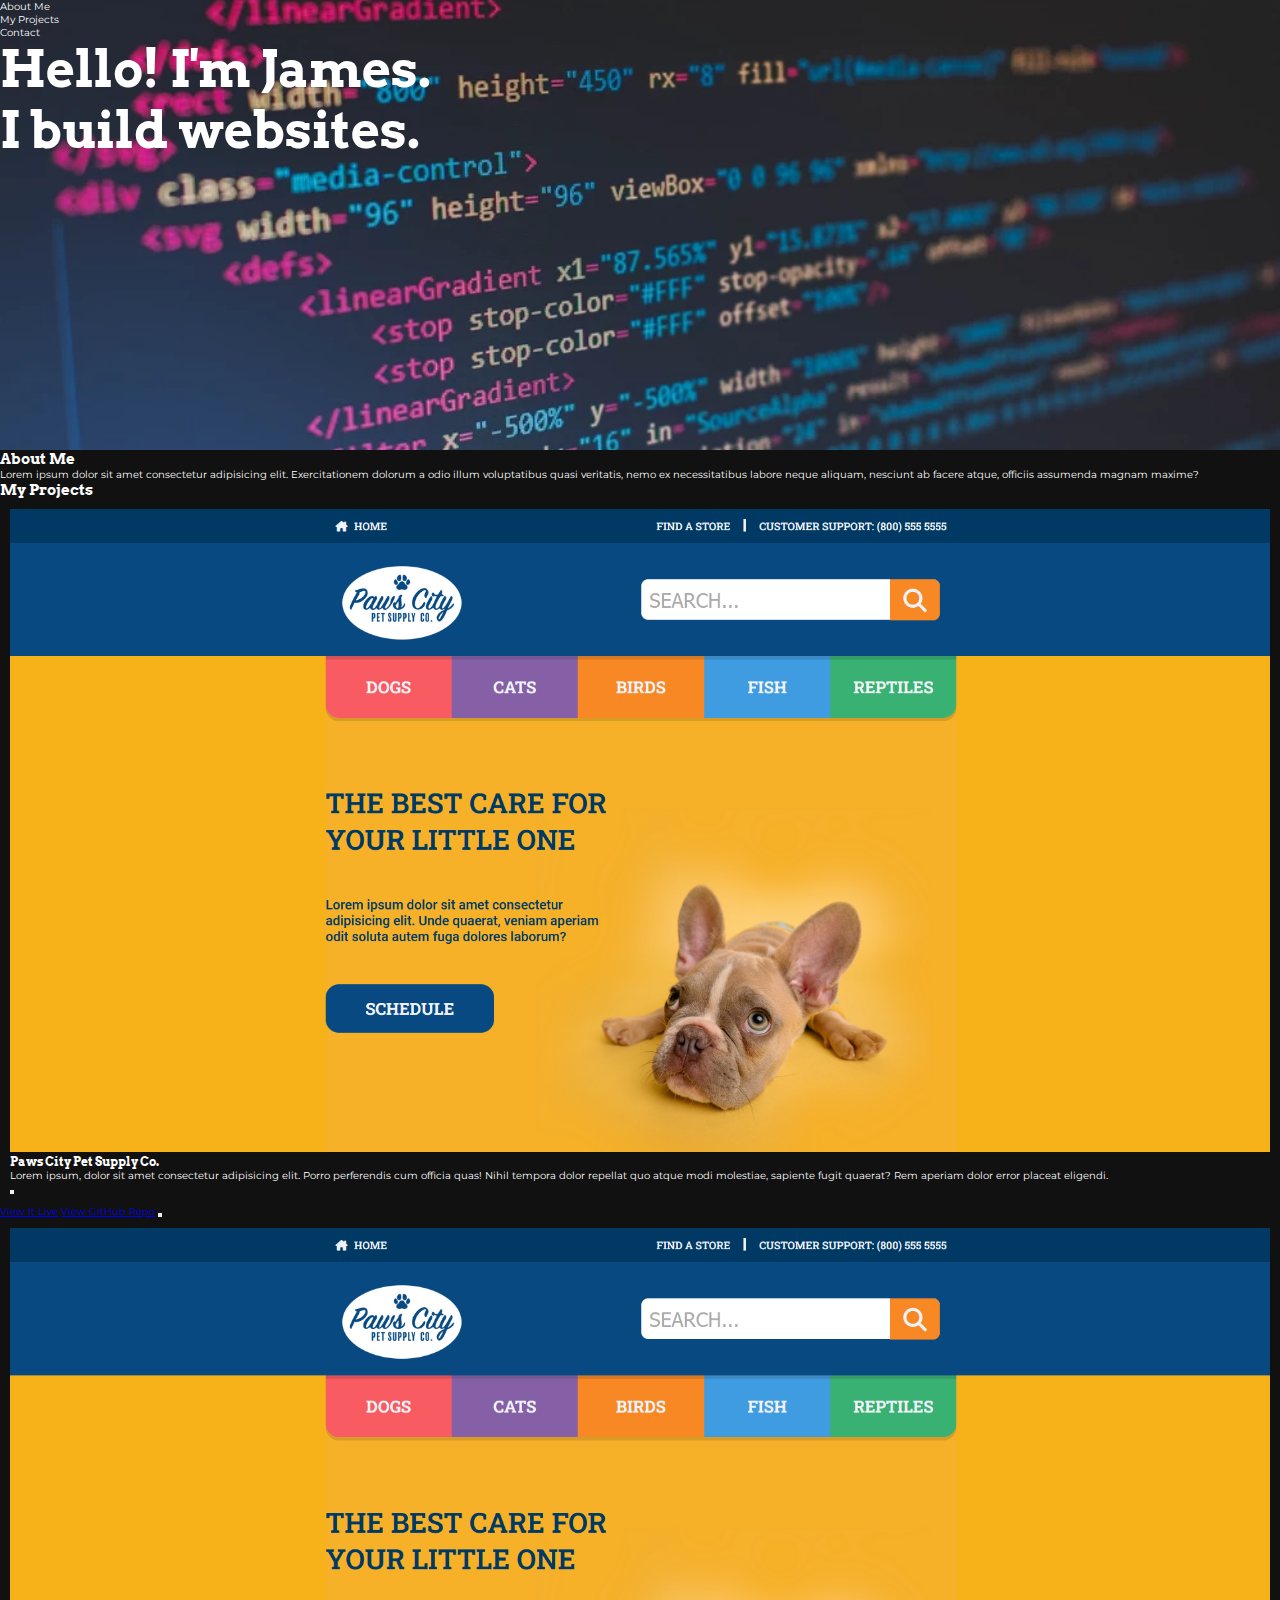
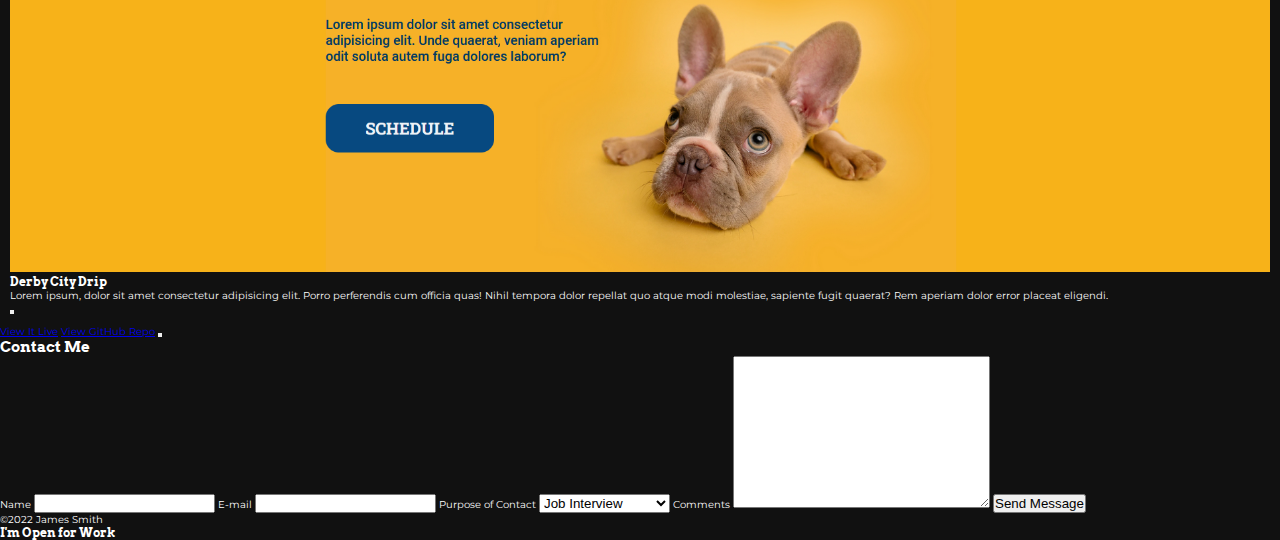
==== index.html @ 6e50c103 "Complete initial markup" ====
<!DOCTYPE html>
<html lang="en">
  <head>
    <meta charset="UTF-8" />
    <meta http-equiv="X-UA-Compatible" content="IE=edge" />
    <meta name="viewport" content="width=device-width, initial-scale=1.0" />

    <link rel="stylesheet" href="css/main.css" />
    <link
      rel="stylesheet"
      href="https://cdnjs.cloudflare.com/ajax/libs/font-awesome/6.2.0/css/all.min.css"
      integrity="sha512-xh6O/CkQoPOWDdYTDqeRdPCVd1SpvCA9XXcUnZS2FmJNp1coAFzvtCN9BmamE+4aHK8yyUHUSCcJHgXloTyT2A=="
      crossorigin="anonymous"
      referrerpolicy="no-referrer"
    />
    <link rel="preconnect" href="https://fonts.googleapis.com" />
    <link rel="preconnect" href="https://fonts.gstatic.com" crossorigin />
    <link
      href="https://fonts.googleapis.com/css2?family=Arvo:wght@400;700&family=Montserrat:ital,wght@0,100;0,400;0,600;0,900;1,400&display=swap"
      rel="stylesheet"
    />

    <title>Portfolio | Dev by James</title>
  </head>
  <body>
    <header class="hero">
      <div class="content">
        <nav class="main-nav">
          <ul>
            <li>About Me</li>
            <li>My Projects</li>
            <li>Contact</li>
          </ul>
        </nav>
        <h1>
          Hello! I'm <span class="colored-text">James</span>.<br />
          I build <span class="colored-text">websites</span>.
        </h1>
      </div>
    </header>
    <section class="about-me">
      <div class="content">
        <h2>About Me</h2>
        <p>
          Lorem ipsum dolor sit amet consectetur adipisicing elit.
          Exercitationem dolorum a odio illum voluptatibus quasi veritatis, nemo
          ex necessitatibus labore neque aliquam, nesciunt ab facere atque,
          officiis assumenda magnam maxime?
        </p>
      </div>
    </section>
    <section class="my-projects">
      <div class="content">
        <h2>My Projects</h2>
        <div class="projects-container">
          <div class="project-card">
            <div class="card-front">
              <img
                srcset="
                  assets/images/paws-city-photo-sm.png  474w,
                  assets/images/paws-city-photo-md.png  766w,
                  assets/images/paws-city-photo-lg.png 1900w
                "
                src="assets/images/paws-city-photo-sm.png"
                alt="A screenshot of the Paws City Pet Supply Co. website."
              />
              <h3>Paws City Pet Supply Co.</h3>
              <p>
                Lorem ipsum, dolor sit amet consectetur adipisicing elit. Porro
                perferendis cum officia quas! Nihil tempora dolor repellat quo
                atque modi molestiae, sapiente fugit quaerat? Rem aperiam dolor
                error placeat eligendi.
              </p>
              <button class="btn-flip">
                <i class="fa-solid fa-repeat"></i>
              </button>
            </div>
            <div class="card-back">
              <a
                href="paws-city/index.html"
                target="_blank"
                rel="noopener noreferrer"
                >View It Live</a
              >
              <a
                href="https://github.com/Kalebur/paws-city-pets"
                target="_blank"
                rel="noopener noreferrer"
                >View GitHub Repo</a
              >
              <button class="btn-flip">
                <i class="fa-solid fa-repeat"></i>
              </button>
            </div>
          </div>
          <div class="project-card">
            <div class="card-front">
              <img
                srcset="
                  assets/images/paws-city-photo-sm.png  474w,
                  assets/images/paws-city-photo-md.png  766w,
                  assets/images/paws-city-photo-lg.png 1900w
                "
                src="assets/images/paws-city-photo-sm.png"
                alt="A screenshot of the Paws City Pet Supply Co. website."
              />
              <h3>Derby City Drip</h3>
              <p>
                Lorem ipsum, dolor sit amet consectetur adipisicing elit. Porro
                perferendis cum officia quas! Nihil tempora dolor repellat quo
                atque modi molestiae, sapiente fugit quaerat? Rem aperiam dolor
                error placeat eligendi.
              </p>
              <button class="btn-flip">
                <i class="fa-solid fa-repeat"></i>
              </button>
            </div>
            <div class="card-back">
              <a
                href="derby-city-drip/index.html"
                target="_blank"
                rel="noopener noreferrer"
                >View It Live</a
              >
              <a
                href="https://github.com/Kalebur/derby-city-drip"
                target="_blank"
                rel="noopener noreferrer"
                >View GitHub Repo</a
              >
              <button class="btn-flip">
                <i class="fa-solid fa-repeat"></i>
              </button>
            </div>
          </div>
        </div>
      </div>
    </section>
    <section class="contact-me">
      <div class="content">
        <form action="javascript:void(0);" method="post">
          <h2>Contact Me</h2>
          <label for="name">Name</label>
          <input type="text" name="name" id="name" />
          <label for="email">E-mail</label>
          <input type="email" name="email" id="email" />
          <label for="contact-reason">Purpose of Contact</label>
          <select name="contact-reason" id="contact-reason">
            <option value="job-interview">Job Interview</option>
            <option value="job-offer">Job Offer</option>
            <option value="general-comment">General Comment</option>
          </select>
          <label for="comments">Comments</label>
          <textarea
            name="comments"
            id="comments"
            cols="30"
            rows="10"
          ></textarea>
          <button>Send Message</button>
        </form>
      </div>
    </section>
    <footer>
      &copy;2022 James Smith
      <div class="alert-box">
        <h3>I'm Open for Work</h3>
        <p></p>
      </div>
    </footer>
  </body>
</html>
---- css/main.css ----
* {
  margin: 0;
  padding: 0;
  box-sizing: border-box;
  list-style: none;
}

html {
  font-size: 62.5%;
}

body {
  color: #fff;
  background-color: #111;
  font-family: "Montserrat", sans-serif;
}

h1,
h2,
h3,
h4 {
  font-family: "Arvo", serif;
}

h1 {
  font-size: 5rem;
}

.hero {
  height: 50vh;
  width: 100vw;
  background: url("../assets/images/hero-bg-sm.webp");
  background-size: cover;
  background-position: center;
}
.projects-container {
  display: flex;
  flex-direction: column;
}
.projects-container .project-card {
  width: 100%;
}
.projects-container .project-card .card-front {
  padding: 10px;
}
.projects-container .project-card .card-front img {
  width: 100%;
}
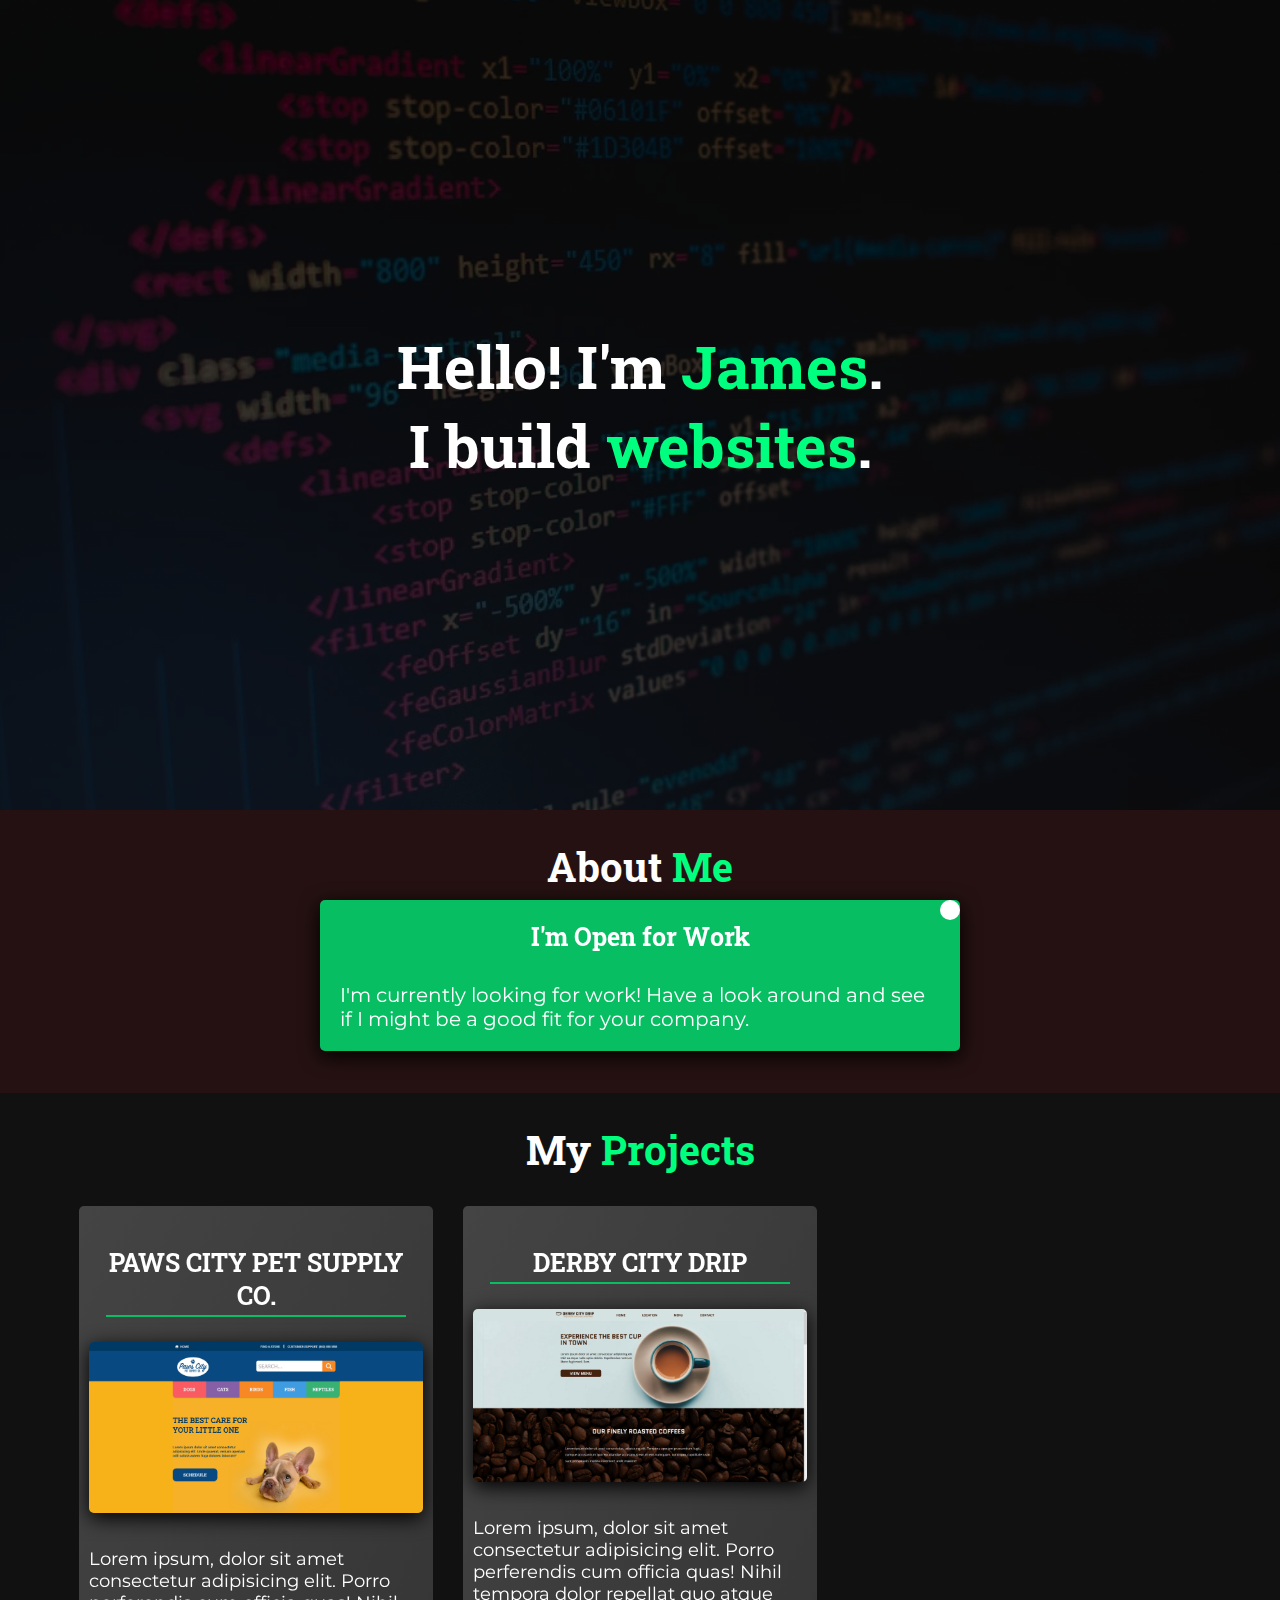
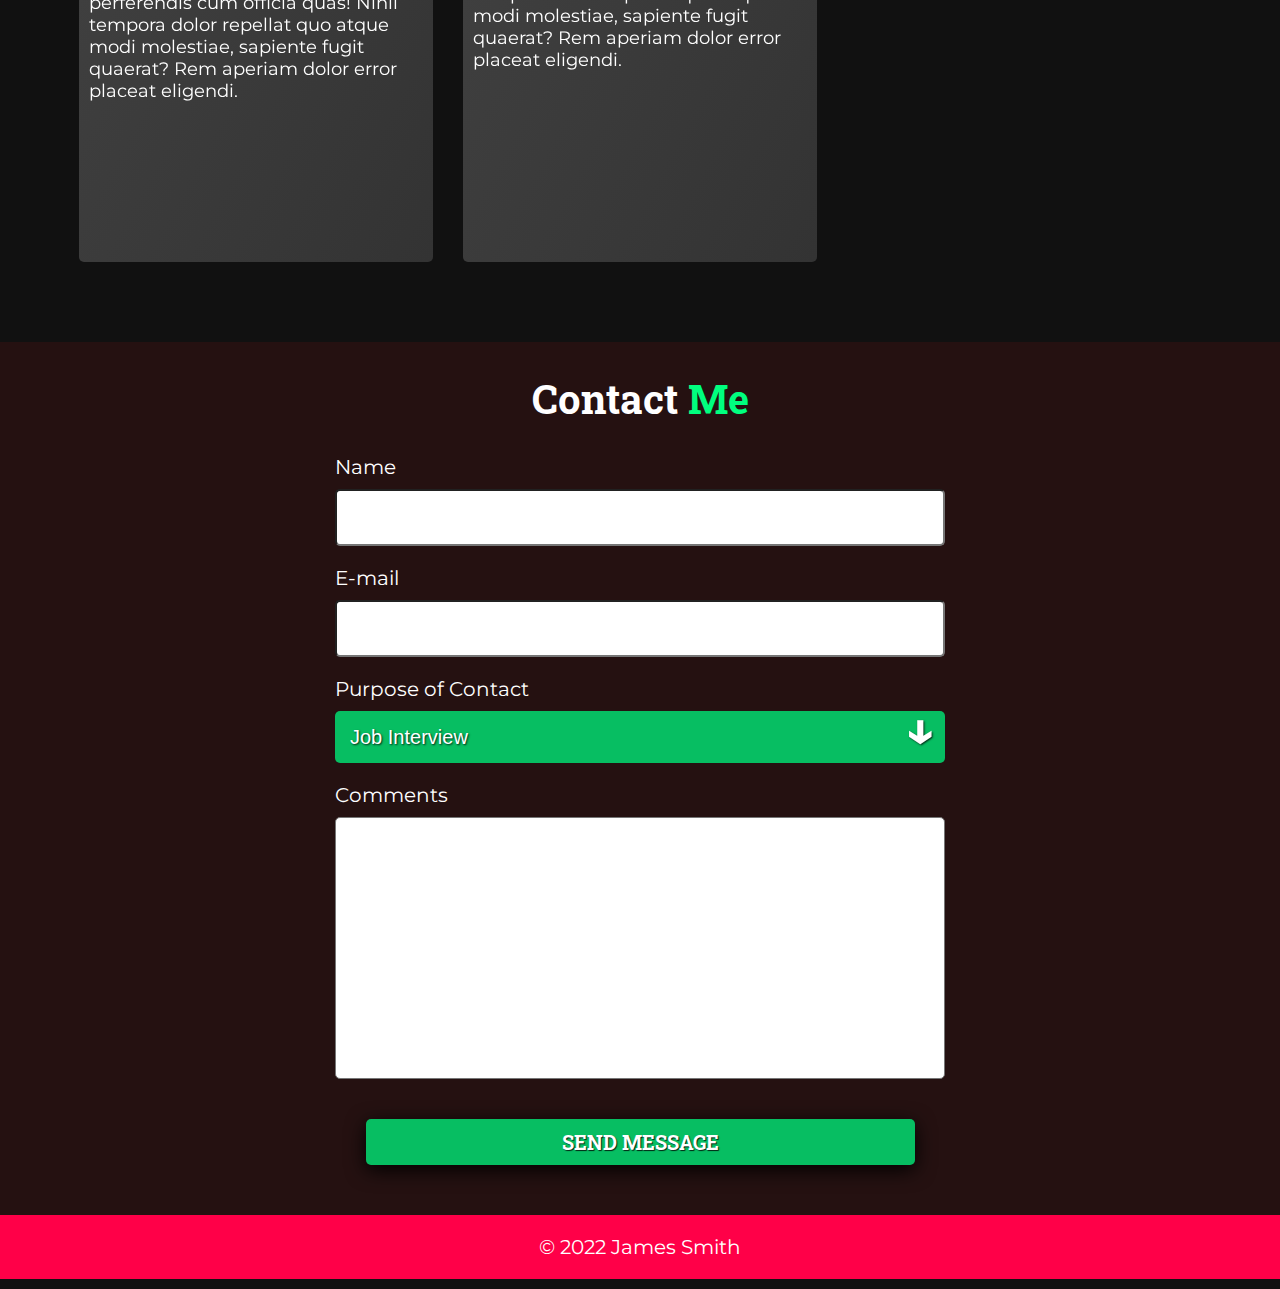
==== commit 9d9a5e00: "Complete mobile styling" ====
--- a/index.html
+++ b/index.html
@@ -16,31 +16,31 @@
     <link rel="preconnect" href="https://fonts.googleapis.com" />
     <link rel="preconnect" href="https://fonts.gstatic.com" crossorigin />
     <link
-      href="https://fonts.googleapis.com/css2?family=Arvo:wght@400;700&family=Montserrat:ital,wght@0,100;0,400;0,600;0,900;1,400&display=swap"
+      href="https://fonts.googleapis.com/css2?family=Montserrat:ital,wght@0,100;0,400;0,600;0,900;1,400&family=Roboto+Slab:wght@400;600&display=swap"
       rel="stylesheet"
     />
 
     <title>Portfolio | Dev by James</title>
   </head>
   <body>
+    <nav class="main-nav">
+      <ul>
+        <li><a href="#about-me">About Me</a></li>
+        <li>My Projects</li>
+        <li>Contact</li>
+      </ul>
+    </nav>
     <header class="hero">
       <div class="content">
-        <nav class="main-nav">
-          <ul>
-            <li>About Me</li>
-            <li>My Projects</li>
-            <li>Contact</li>
-          </ul>
-        </nav>
         <h1>
           Hello! I'm <span class="colored-text">James</span>.<br />
           I build <span class="colored-text">websites</span>.
         </h1>
       </div>
     </header>
-    <section class="about-me">
+    <section class="about-me" id="about-me">
       <div class="content">
-        <h2>About Me</h2>
+        <h2>About <span class="colored-text">Me</span></h2>
         <p>
           Lorem ipsum dolor sit amet consectetur adipisicing elit.
           Exercitationem dolorum a odio illum voluptatibus quasi veritatis, nemo
@@ -49,124 +49,149 @@
         </p>
       </div>
     </section>
-    <section class="my-projects">
+    <section class="my-projects" id="my-projects">
       <div class="content">
-        <h2>My Projects</h2>
+        <h2>My <span class="colored-text">Projects</span></h2>
         <div class="projects-container">
           <div class="project-card">
             <div class="card-front">
+              <h3>Paws City Pet Supply Co.</h3>
               <img
                 srcset="
                   assets/images/paws-city-photo-sm.png  474w,
                   assets/images/paws-city-photo-md.png  766w,
                   assets/images/paws-city-photo-lg.png 1900w
                 "
+                sizes="(max-width:600px) 474px,
+                       (min-width:601px) and (max-width:999px) 766px,
+                       1900px"
                 src="assets/images/paws-city-photo-sm.png"
                 alt="A screenshot of the Paws City Pet Supply Co. website."
               />
-              <h3>Paws City Pet Supply Co.</h3>
               <p>
                 Lorem ipsum, dolor sit amet consectetur adipisicing elit. Porro
                 perferendis cum officia quas! Nihil tempora dolor repellat quo
                 atque modi molestiae, sapiente fugit quaerat? Rem aperiam dolor
                 error placeat eligendi.
               </p>
-              <button class="btn-flip">
-                <i class="fa-solid fa-repeat"></i>
-              </button>
             </div>
             <div class="card-back">
-              <a
-                href="paws-city/index.html"
-                target="_blank"
-                rel="noopener noreferrer"
-                >View It Live</a
-              >
-              <a
-                href="https://github.com/Kalebur/paws-city-pets"
-                target="_blank"
-                rel="noopener noreferrer"
-                >View GitHub Repo</a
-              >
-              <button class="btn-flip">
-                <i class="fa-solid fa-repeat"></i>
-              </button>
+              <div class="links">
+                <a
+                  class="btn"
+                  href="paws-city/index.html"
+                  target="_blank"
+                  rel="noopener noreferrer"
+                  >View Site</a
+                >
+                <a
+                  class="btn"
+                  href="https://github.com/Kalebur/paws-city-pets"
+                  target="_blank"
+                  rel="noopener noreferrer"
+                  >View GitHub Repo</a
+                >
+              </div>
             </div>
           </div>
           <div class="project-card">
             <div class="card-front">
+              <h3>Derby City Drip</h3>
               <img
                 srcset="
-                  assets/images/paws-city-photo-sm.png  474w,
-                  assets/images/paws-city-photo-md.png  766w,
-                  assets/images/paws-city-photo-lg.png 1900w
+                  assets/images/derby-city-sm.png  390w,
+                  assets/images/derby-city-md.png  702w,
+                  assets/images/derby-city-lg.png 1900w
                 "
-                src="assets/images/paws-city-photo-sm.png"
-                alt="A screenshot of the Paws City Pet Supply Co. website."
+                sizes="(max-width:600px) 390px,
+                       (min-width:601px) and (max-width:999px) 702px,
+                       1900px"
+                src="assets/images/derby-city-sm.png"
+                alt="A screenshot of the Derby City Drip website."
               />
-              <h3>Derby City Drip</h3>
               <p>
                 Lorem ipsum, dolor sit amet consectetur adipisicing elit. Porro
                 perferendis cum officia quas! Nihil tempora dolor repellat quo
                 atque modi molestiae, sapiente fugit quaerat? Rem aperiam dolor
                 error placeat eligendi.
               </p>
-              <button class="btn-flip">
-                <i class="fa-solid fa-repeat"></i>
-              </button>
             </div>
             <div class="card-back">
-              <a
-                href="derby-city-drip/index.html"
-                target="_blank"
-                rel="noopener noreferrer"
-                >View It Live</a
-              >
-              <a
-                href="https://github.com/Kalebur/derby-city-drip"
-                target="_blank"
-                rel="noopener noreferrer"
-                >View GitHub Repo</a
-              >
-              <button class="btn-flip">
-                <i class="fa-solid fa-repeat"></i>
-              </button>
+              <div class="links">
+                <a
+                  class="btn"
+                  href="derby-city-drip/index.html"
+                  target="_blank"
+                  rel="noopener noreferrer"
+                  >View Site</a
+                >
+                <a
+                  class="btn"
+                  href="https://github.com/Kalebur/derby-city-drip"
+                  target="_blank"
+                  rel="noopener noreferrer"
+                  >View GitHub Repo</a
+                >
+              </div>
             </div>
           </div>
         </div>
       </div>
     </section>
-    <section class="contact-me">
+    <section class="contact-me" id="contact-me">
       <div class="content">
         <form action="javascript:void(0);" method="post">
-          <h2>Contact Me</h2>
-          <label for="name">Name</label>
-          <input type="text" name="name" id="name" />
-          <label for="email">E-mail</label>
-          <input type="email" name="email" id="email" />
-          <label for="contact-reason">Purpose of Contact</label>
-          <select name="contact-reason" id="contact-reason">
-            <option value="job-interview">Job Interview</option>
-            <option value="job-offer">Job Offer</option>
-            <option value="general-comment">General Comment</option>
-          </select>
-          <label for="comments">Comments</label>
-          <textarea
-            name="comments"
-            id="comments"
-            cols="30"
-            rows="10"
-          ></textarea>
-          <button>Send Message</button>
+          <h2>Contact <span class="colored-text">Me</span></h2>
+          <div class="input-group">
+            <label for="name">Name</label>
+            <input
+              type="text"
+              name="name"
+              id="name"
+              spellcheck="false"
+              autocomplete="name"
+            />
+          </div>
+          <div class="input-group">
+            <label for="email">E-mail</label>
+            <input
+              type="email"
+              name="email"
+              id="email"
+              spellcheck="false"
+              autocomplete="email"
+            />
+          </div>
+          <div class="input-group select-group">
+            <div class="select-icon">&darr;</div>
+            <label for="contact-reason">Purpose of Contact</label>
+            <select name="contact-reason" id="contact-reason">
+              <option value="job-interview">Job Interview</option>
+              <option value="job-offer">Job Offer</option>
+              <option value="general-comment">General Comment</option>
+            </select>
+          </div>
+          <div class="input-group">
+            <label for="comments">Comments</label>
+            <textarea
+              name="comments"
+              id="comments"
+              cols="30"
+              rows="10"
+            ></textarea>
+          </div>
+          <a href="javascript:void(0);" class="btn">Send Message</a>
         </form>
       </div>
     </section>
-    <footer>
-      &copy;2022 James Smith
-      <div class="alert-box">
-        <h3>I'm Open for Work</h3>
-        <p></p>
-      </div>
-    </footer>
+    <footer>&copy; 2022 James Smith</footer>
+    <div class="alert-box">
+      <h3>I'm Open for Work</h3>
+      <p>
+        I'm currently looking for work! Have a look around and see if I might be
+        a good fit for your company.
+      </p>
+      <div class="close-button"><i class="fa-solid fa-circle-xmark"></i></div>
+    </div>
   </body>
 </html>
--- a/css/main.css
+++ b/css/main.css
@@ -1,3 +1,21 @@
+.btn {
+  width: 90%;
+  display: block;
+  margin: 2rem auto;
+  padding: 1rem 0;
+  background-color: #07be62;
+  border-radius: 5px;
+  box-shadow: 0 5px 20px black;
+  transition: all 0.4s;
+  font-size: 2rem;
+  font-weight: bold;
+  text-align: center;
+  text-shadow: 1px 1px 1px rgba(0, 0, 0, 0.8);
+}
+.btn:hover {
+  background-color: #ff0048;
+}
+
 * {
   margin: 0;
   padding: 0;
@@ -12,37 +30,344 @@
 body {
   color: #fff;
   background-color: #111;
+  overflow-x: hidden;
   font-family: "Montserrat", sans-serif;
+  font-size: 1.6rem;
 }
 
 h1,
 h2,
 h3,
 h4 {
-  font-family: "Arvo", serif;
+  font-family: "Roboto Slab", serif;
+  text-align: center;
+}
+
+h2,
+h3,
+h4 {
+  margin-bottom: 3rem;
 }
 
 h1 {
-  font-size: 5rem;
+  font-size: 3.5rem;
+}
+
+h2 {
+  font-size: 3rem;
+}
+
+h3 {
+  font-size: 2rem;
+}
+
+a:link,
+a:visited {
+  color: #fff;
+  text-decoration: none;
+  font-family: "Roboto Slab", serif;
+  text-transform: uppercase;
+}
+
+input,
+select,
+textarea {
+  display: block;
+  width: 100%;
+  margin-bottom: 2rem;
+  padding: 1.5rem;
+  border-radius: 5px;
+  font-size: 2rem;
+}
+
+select,
+option {
+  border: none;
+  outline: none;
+  color: #fff;
+  background-color: #07be62;
+  -webkit-appearance: none;
+     -moz-appearance: none;
+          appearance: none;
+  cursor: pointer;
+}
+
+textarea {
+  resize: none;
+  margin-bottom: 4rem;
+}
+
+@media screen and (min-width: 1000px) {
+  body {
+    font-size: 2rem;
+  }
+  h1 {
+    font-size: 6rem;
+  }
+  h2 {
+    font-size: 4rem;
+  }
+  h3 {
+    font-size: 2.5rem;
+  }
+}
+footer {
+  background-color: #ff0048;
+  font-size: 2rem;
+  text-align: center;
+  padding: 2rem 0;
+}
+
+.colored-text {
+  color: #00ff7f;
+}
+
+.content {
+  padding: 3rem 1.5rem;
+  margin: 0 auto;
+  width: 90%;
+}
+
+.main-nav {
+  position: fixed;
+  width: 100%;
+  height: 100vh;
+  background-color: #07be62;
+  z-index: 1;
+  transform: translateY(-100%);
+}
+.main-nav ul {
+  position: absolute;
+  top: 50%;
+  left: 50%;
+  transform: translate(-50%, -50%);
+  width: 100%;
+}
+.main-nav li {
+  width: 100%;
+  display: block;
+  text-transform: uppercase;
+  padding: 5rem 0;
+  transition: all 0.4s;
+  font-size: 3rem;
+  text-align: center;
+}
+.main-nav li a {
+  cursor: pointer;
+}
+.main-nav li:hover {
+  background-color: #ff0048;
 }
 
 .hero {
   height: 50vh;
   width: 100vw;
-  background: url("../assets/images/hero-bg-sm.webp");
+  background: linear-gradient(to top, rgba(0, 0, 0, 0.75), rgba(0, 0, 0, 0.75)), url("../assets/images/hero-bg-sm.webp");
   background-size: cover;
   background-position: center;
 }
+.hero .content {
+  height: 100%;
+  width: 100%;
+  position: relative;
+}
+.hero .content h1 {
+  width: 100%;
+  position: absolute;
+  top: 50%;
+  left: 50%;
+  transform: translate(-50%, -50%);
+}
+
+.about-me {
+  background-color: #251111;
+}
+.about-me .content {
+  width: 90%;
+  margin: 0 auto;
+  padding-bottom: 5rem;
+}
+
 .projects-container {
   display: flex;
   flex-direction: column;
 }
 .projects-container .project-card {
-  width: 100%;
+  position: relative;
+  width: 100%;
+  margin-bottom: 5rem;
+  border-radius: 10px;
+  overflow: hidden;
+  background-color: #333;
 }
 .projects-container .project-card .card-front {
+  height: 100%;
   padding: 10px;
 }
 .projects-container .project-card .card-front img {
   width: 100%;
+  border-radius: 5px;
+  box-shadow: 0 5px 20px black;
+  margin-bottom: 3rem;
+}
+.projects-container .project-card .card-front h3 {
+  text-transform: uppercase;
+  margin-top: 3rem;
+  position: relative;
+}
+.projects-container .project-card .card-front h3::after {
+  content: "";
+  width: 90%;
+  height: 2px;
+  background-color: #07be62;
+  position: absolute;
+  bottom: -5px;
+  left: 5%;
+}
+.projects-container .project-card .card-back {
+  position: relative;
+}
+.projects-container .project-card .card-back .links {
+  position: relative;
+}
+
+.contact-me {
+  background-color: #251111;
+}
+.contact-me label {
+  display: block;
+  margin-bottom: 1rem;
+}
+.contact-me .select-group {
+  position: relative;
+}
+.contact-me .select-group select {
+  text-shadow: 1px 1px 2px rgba(0, 0, 0, 0.8);
+}
+.contact-me .select-group .select-icon {
+  position: absolute;
+  top: 25%;
+  right: 1rem;
+  font-size: 5rem;
+  font-weight: bold;
+  pointer-events: none;
+  text-shadow: 1px 1px 2px rgba(0, 0, 0, 0.8);
+}
+
+.alert-box {
+  position: fixed;
+  width: 50%;
+  left: 50%;
+  background-color: #07be62;
+  padding: 2rem;
+  border-radius: 5px;
+  bottom: 0;
+  transform: translate(-50%, 100%);
+  box-shadow: 0 5px 20px black;
+}
+.alert-box .close-button {
+  font-size: 3rem;
+  position: absolute;
+  top: 1rem;
+  right: 1rem;
+  cursor: pointer;
+  color: #ff0048;
+  z-index: 1;
+}
+.alert-box .close-button ::after {
+  content: "";
+  width: 20px;
+  height: 20px;
+  background-color: #fff;
+  position: absolute;
+  left: 50%;
+  top: 50%;
+  z-index: -1;
+  border-radius: 50%;
+  transform: translate(-50%, -50%);
+}
+
+@media screen and (min-width: 601px) {
+  .content {
+    width: 80%;
+  }
+  .projects-container {
+    display: grid;
+    grid-template-columns: repeat(2, 1fr);
+    grid-gap: 3rem;
+  }
+  .projects-container .card-front p {
+    margin-bottom: 5rem;
+  }
+  .projects-container .card-back {
+    position: relative;
+    transform: translatey(-150%);
+  }
+}
+@media screen and (min-width: 1000px) {
+  .content {
+    width: 50%;
+  }
+  .hero {
+    height: 90vh;
+  }
+  .about-me .content {
+    width: 50%;
+  }
+  .my-projects .content {
+    width: 90%;
+  }
+  .my-projects .content .projects-container {
+    display: grid;
+    grid-template-columns: repeat(3, 1fr);
+    -moz-column-gap: 3rem;
+         column-gap: 3rem;
+  }
+  .my-projects .content .projects-container .project-card {
+    border-radius: 5px;
+    perspective: 150rem;
+    font-size: 1.8rem;
+    background-color: transparent;
+  }
+  .my-projects .content .projects-container .project-card:hover .card-front {
+    transform: rotateY(180deg);
+  }
+  .my-projects .content .projects-container .project-card:hover .card-back {
+    transform: rotateY(0);
+  }
+  .my-projects .content .projects-container .project-card .card-front,
+.my-projects .content .projects-container .project-card .card-back {
+    transition: all 0.4s;
+  }
+  .my-projects .content .projects-container .project-card .card-front {
+    width: 100%;
+    height: 100%;
+    -webkit-backface-visibility: hidden;
+            backface-visibility: hidden;
+    background: linear-gradient(to bottom right, #444, #333);
+  }
+  .my-projects .content .projects-container .project-card .card-front p {
+    margin-bottom: 15rem;
+  }
+  .my-projects .content .projects-container .project-card .card-back {
+    height: 100%;
+    width: 100%;
+    position: absolute;
+    top: 0;
+    left: 0;
+    background: linear-gradient(to bottom right, #444, #222);
+    transform: rotateY(180deg);
+    -webkit-backface-visibility: hidden;
+            backface-visibility: hidden;
+  }
+  .my-projects .content .projects-container .project-card .card-back .links {
+    width: 80%;
+    position: absolute;
+    top: 50%;
+    left: 50%;
+    transform: translate(-50%, -50%);
+  }
+  .my-projects .content .projects-container .project-card .card-back .links a:first-of-type {
+    margin-bottom: 10rem;
+  }
 }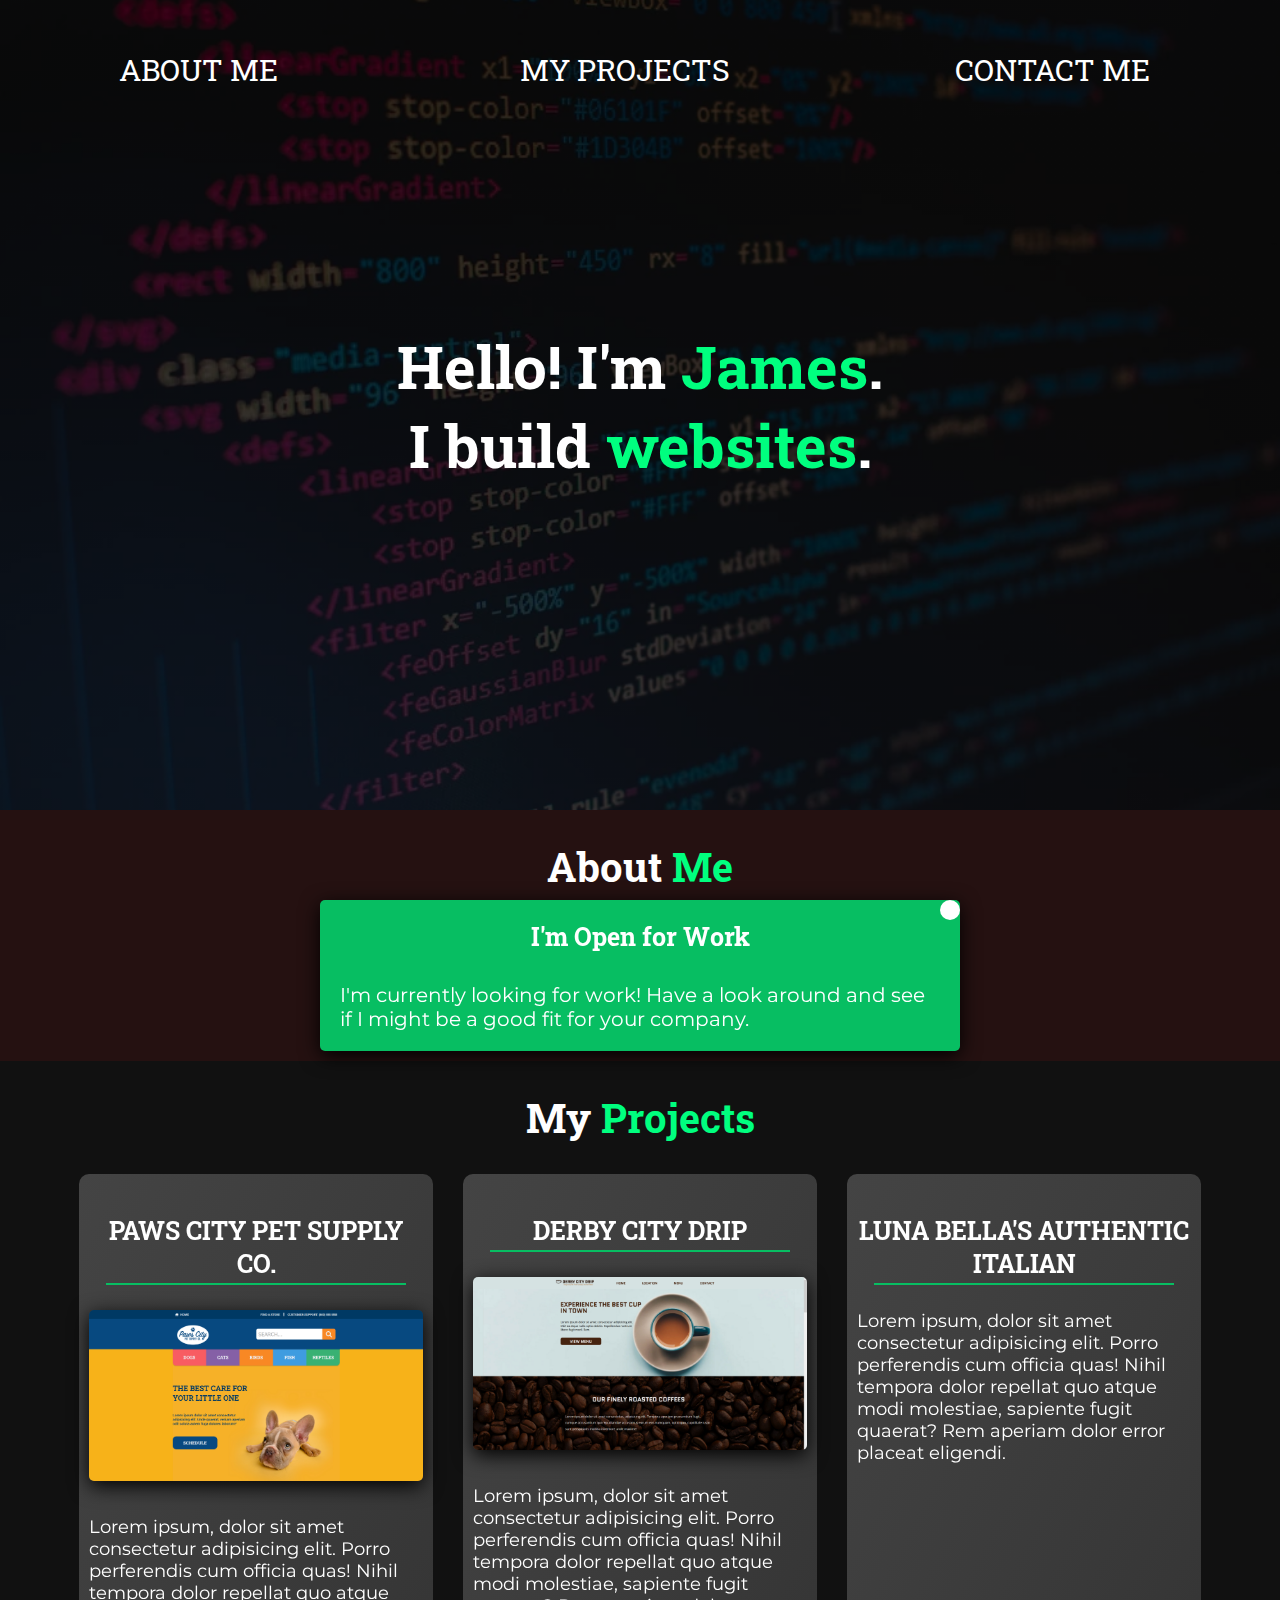
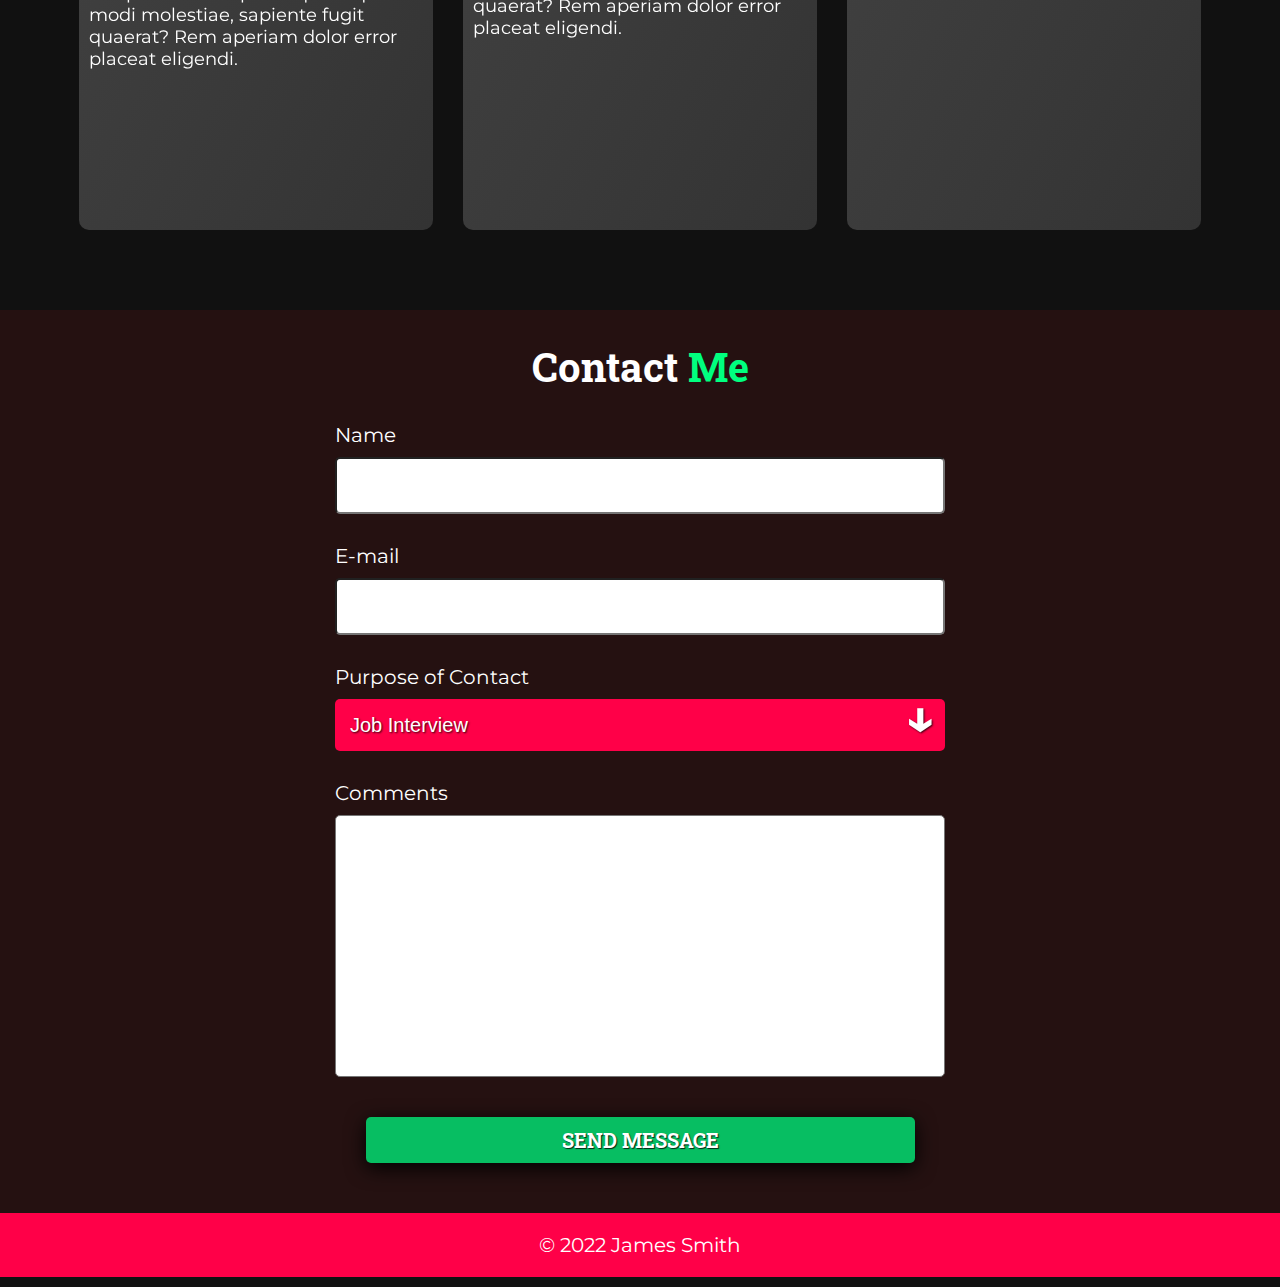
==== commit 453b1c3a: "Complete tablet styling" ====
--- a/index.html
+++ b/index.html
@@ -23,15 +23,15 @@
     <title>Portfolio | Dev by James</title>
   </head>
   <body>
-    <nav class="main-nav">
-      <ul>
-        <li><a href="#about-me">About Me</a></li>
-        <li>My Projects</li>
-        <li>Contact</li>
-      </ul>
-    </nav>
     <header class="hero">
       <div class="content">
+        <nav class="main-nav">
+          <ul>
+            <li><a href="#about-me">About Me</a></li>
+            <li><a href="#my-projects">My Projects</a></li>
+            <li><a href="#contact-me">Contact Me</a></li>
+          </ul>
+        </nav>
         <h1>
           Hello! I'm <span class="colored-text">James</span>.<br />
           I build <span class="colored-text">websites</span>.
@@ -135,6 +135,35 @@
               </div>
             </div>
           </div>
+          <div class="project-card">
+            <div class="card-front">
+              <h3>Luna Bella's Authentic Italian</h3>
+              <p>
+                Lorem ipsum, dolor sit amet consectetur adipisicing elit. Porro
+                perferendis cum officia quas! Nihil tempora dolor repellat quo
+                atque modi molestiae, sapiente fugit quaerat? Rem aperiam dolor
+                error placeat eligendi.
+              </p>
+            </div>
+            <div class="card-back">
+              <div class="links">
+                <a
+                  class="btn"
+                  href="#"
+                  target="_blank"
+                  rel="noopener noreferrer"
+                  >View Site</a
+                >
+                <a
+                  class="btn"
+                  href="#"
+                  target="_blank"
+                  rel="noopener noreferrer"
+                  >View GitHub Repo</a
+                >
+              </div>
+            </div>
+          </div>
         </div>
       </div>
     </section>
@@ -150,7 +179,11 @@
               id="name"
               spellcheck="false"
               autocomplete="name"
+              required
             />
+            <span class="validation-info"
+              >Name must be at least 2 letters.</span
+            >
           </div>
           <div class="input-group">
             <label for="email">E-mail</label>
@@ -160,7 +193,11 @@
               id="email"
               spellcheck="false"
               autocomplete="email"
+              required
             />
+            <span class="validation-info"
+              >Please enter a valid e-mail address.</span
+            >
           </div>
           <div class="input-group select-group">
             <div class="select-icon">&darr;</div>
@@ -178,7 +215,11 @@
               id="comments"
               cols="30"
               rows="10"
+              required
             ></textarea>
+            <span class="validation-info"
+              >Message must be at least 2 letters.</span
+            >
           </div>
           <a href="javascript:void(0);" class="btn">Send Message</a>
         </form>
--- a/css/main.css
+++ b/css/main.css
@@ -74,10 +74,11 @@
 textarea {
   display: block;
   width: 100%;
-  margin-bottom: 2rem;
+  margin-bottom: 3rem;
   padding: 1.5rem;
   border-radius: 5px;
   font-size: 2rem;
+  transition: all 0.4s;
 }
 
 select,
@@ -85,18 +86,46 @@
   border: none;
   outline: none;
   color: #fff;
-  background-color: #07be62;
   -webkit-appearance: none;
      -moz-appearance: none;
           appearance: none;
   cursor: pointer;
 }
 
+select {
+  background-color: #ff0048;
+}
+
+option {
+  background-color: #07be62;
+}
+
 textarea {
   resize: none;
   margin-bottom: 4rem;
 }
 
+input:focus,
+select:focus,
+textarea:focus {
+  box-shadow: 0 0 20px #00ff7f;
+  outline: none;
+}
+
+@media screen and (min-width: 601px) {
+  body {
+    font-size: 1.8rem;
+  }
+  h1 {
+    font-size: 5rem;
+  }
+  h2 {
+    font-size: 3rem;
+  }
+  h3 {
+    font-size: 2.5rem;
+  }
+}
 @media screen and (min-width: 1000px) {
   body {
     font-size: 2rem;
@@ -130,11 +159,12 @@
 
 .main-nav {
   position: fixed;
-  width: 100%;
+  width: 105%;
   height: 100vh;
   background-color: #07be62;
   z-index: 1;
-  transform: translateY(-100%);
+  margin-left: -5%;
+  transform: translateY(calc(-100% - 3rem));
 }
 .main-nav ul {
   position: absolute;
@@ -197,7 +227,6 @@
   width: 100%;
   margin-bottom: 5rem;
   border-radius: 10px;
-  overflow: hidden;
   background-color: #333;
 }
 .projects-container .project-card .card-front {
@@ -252,6 +281,19 @@
   font-weight: bold;
   pointer-events: none;
   text-shadow: 1px 1px 2px rgba(0, 0, 0, 0.8);
+}
+.contact-me .input-group {
+  position: relative;
+}
+.contact-me .input-group .validation-info {
+  display: none;
+  position: absolute;
+  right: 0;
+  bottom: -2rem;
+  font-size: 1.2rem;
+}
+.contact-me .input-group .validation-info.displayed {
+  display: block;
 }
 
 .alert-box {
@@ -291,10 +333,43 @@
   .content {
     width: 80%;
   }
+  .about-me .content {
+    width: 70%;
+    font-size: 1.8rem;
+  }
+  .main-nav {
+    background-color: transparent;
+    position: relative;
+    transform: translateY(0);
+    height: initial;
+    width: initial;
+    margin-left: 0;
+    width: 100%;
+    padding-right: 3rem;
+  }
+  .main-nav ul {
+    display: inline-block;
+    position: relative;
+    transform: translate(0, 0);
+    top: initial;
+    left: initial;
+    display: flex;
+    justify-content: space-between;
+  }
+  .main-nav ul li {
+    display: inline-block;
+    width: initial;
+    flex-basis: 30%;
+    border-radius: 10px;
+    padding: 2rem 0;
+  }
+  .hero {
+    height: 75vh;
+  }
   .projects-container {
     display: grid;
     grid-template-columns: repeat(2, 1fr);
-    grid-gap: 3rem;
+    gap: 3rem;
   }
   .projects-container .card-front p {
     margin-bottom: 5rem;
@@ -326,11 +401,12 @@
   .my-projects .content .projects-container .project-card {
     border-radius: 5px;
     perspective: 150rem;
+    -moz-perspective: 150rem;
     font-size: 1.8rem;
     background-color: transparent;
   }
   .my-projects .content .projects-container .project-card:hover .card-front {
-    transform: rotateY(180deg);
+    transform: rotateY(-180deg);
   }
   .my-projects .content .projects-container .project-card:hover .card-back {
     transform: rotateY(0);
@@ -338,6 +414,7 @@
   .my-projects .content .projects-container .project-card .card-front,
 .my-projects .content .projects-container .project-card .card-back {
     transition: all 0.4s;
+    border-radius: 10px;
   }
   .my-projects .content .projects-container .project-card .card-front {
     width: 100%;
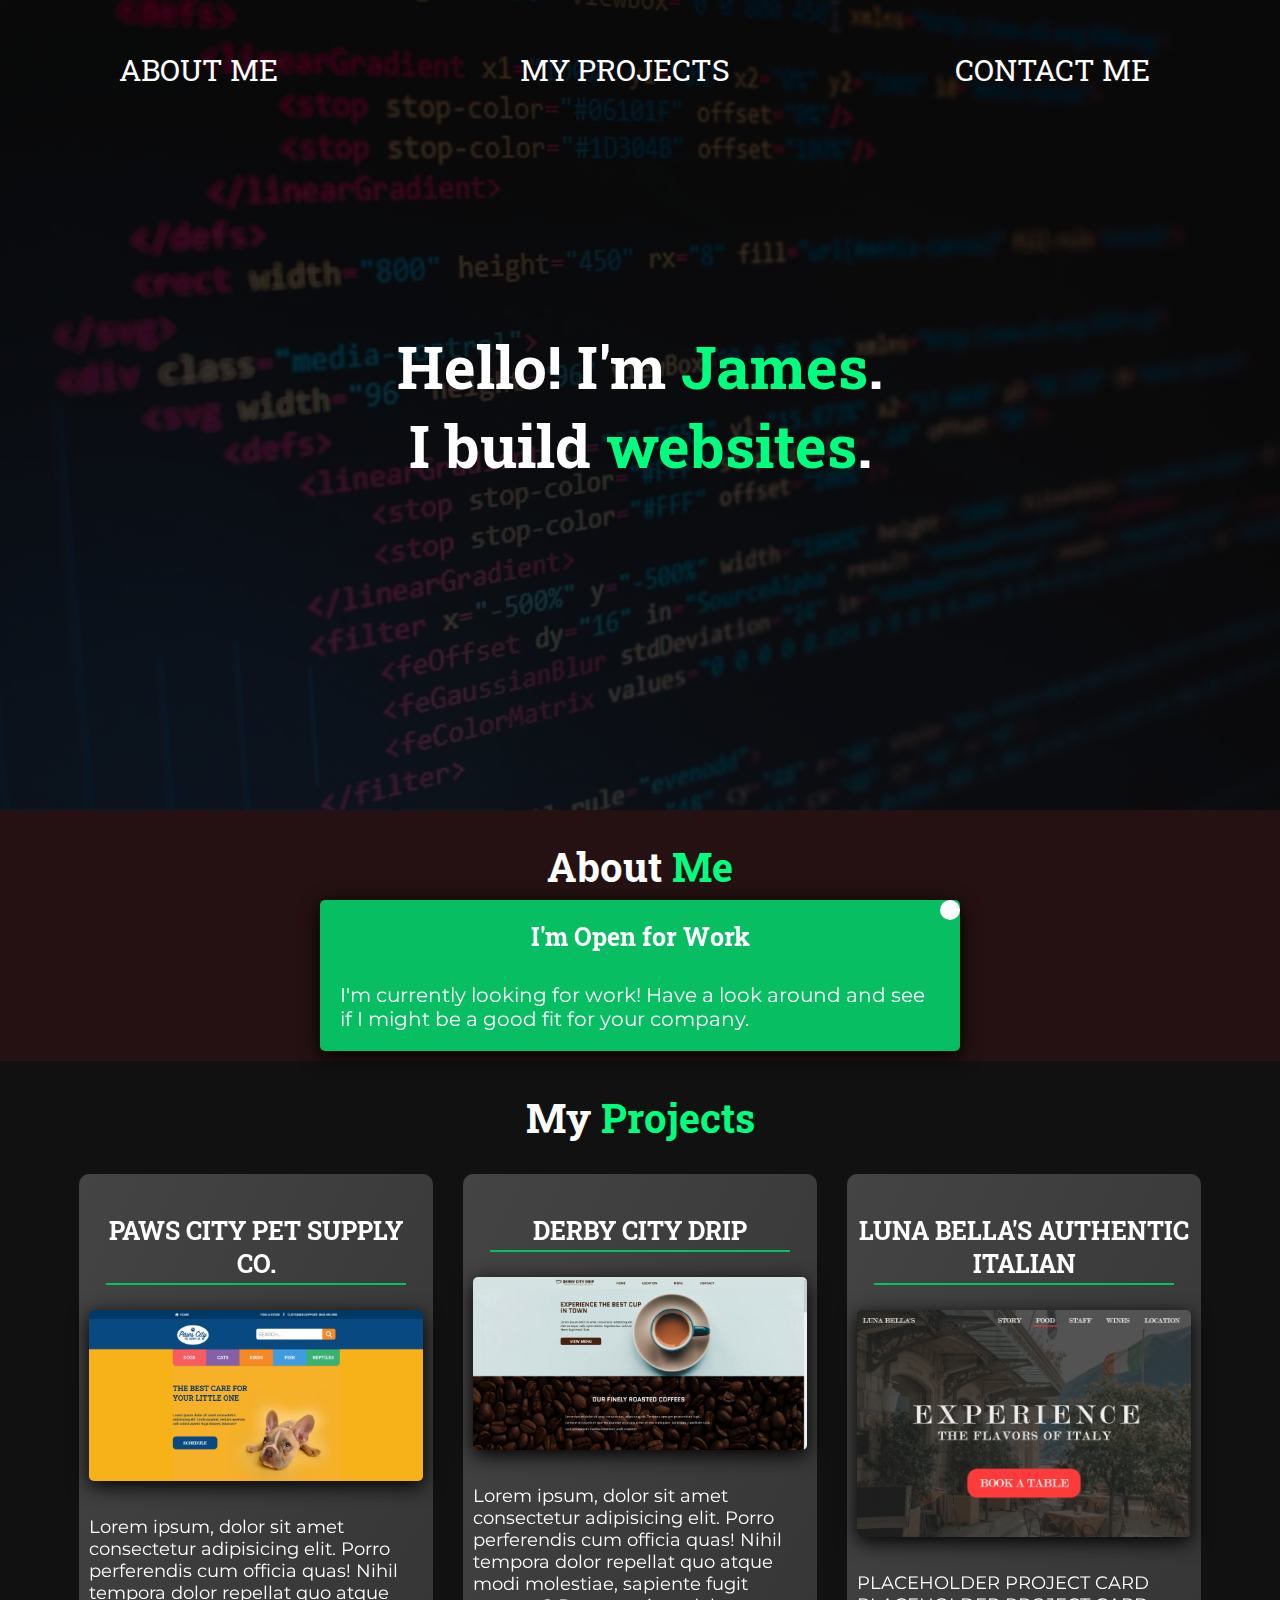
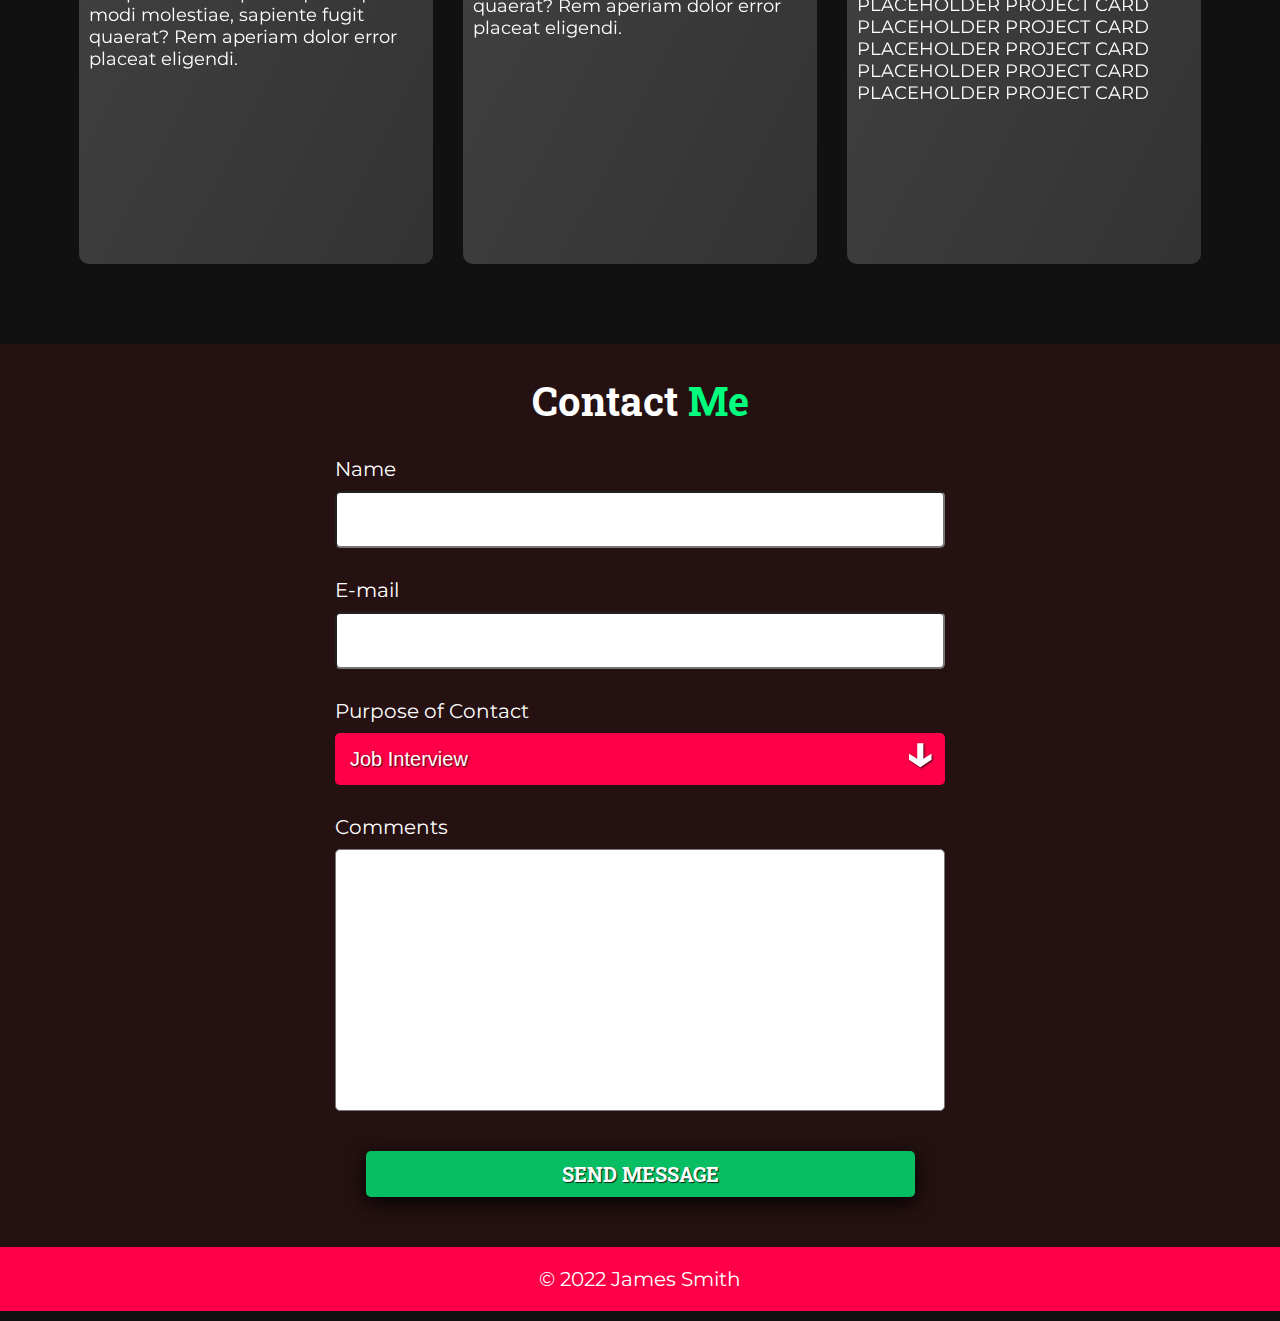
==== commit 36e257df: "Add placeholder card for third project" ====
--- a/index.html
+++ b/index.html
@@ -138,11 +138,14 @@
           <div class="project-card">
             <div class="card-front">
               <h3>Luna Bella's Authentic Italian</h3>
+              <img src="assets/images/luna-bela-md.png" />
               <p>
-                Lorem ipsum, dolor sit amet consectetur adipisicing elit. Porro
-                perferendis cum officia quas! Nihil tempora dolor repellat quo
-                atque modi molestiae, sapiente fugit quaerat? Rem aperiam dolor
-                error placeat eligendi.
+                PLACEHOLDER PROJECT CARD<br />
+                PLACEHOLDER PROJECT CARD<br />
+                PLACEHOLDER PROJECT CARD<br />
+                PLACEHOLDER PROJECT CARD<br />
+                PLACEHOLDER PROJECT CARD<br />
+                PLACEHOLDER PROJECT CARD<br />
               </p>
             </div>
             <div class="card-back">
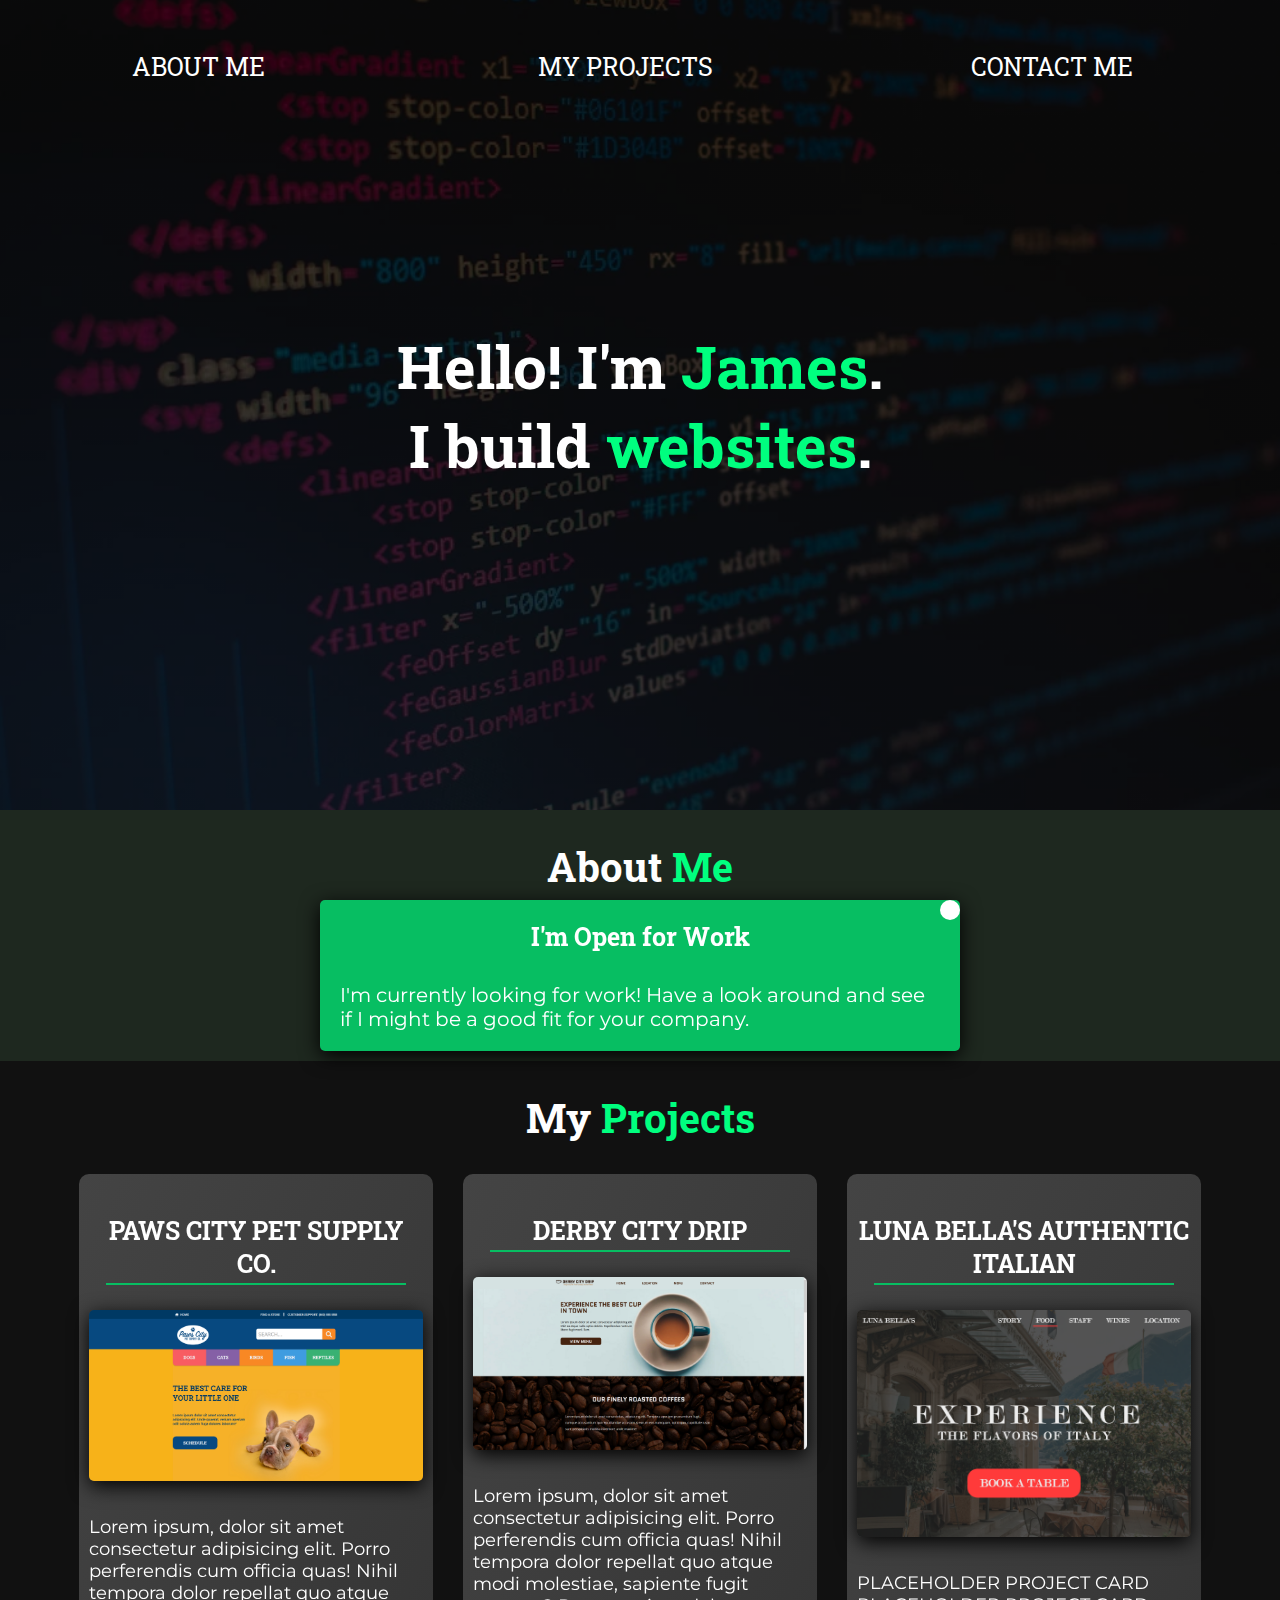
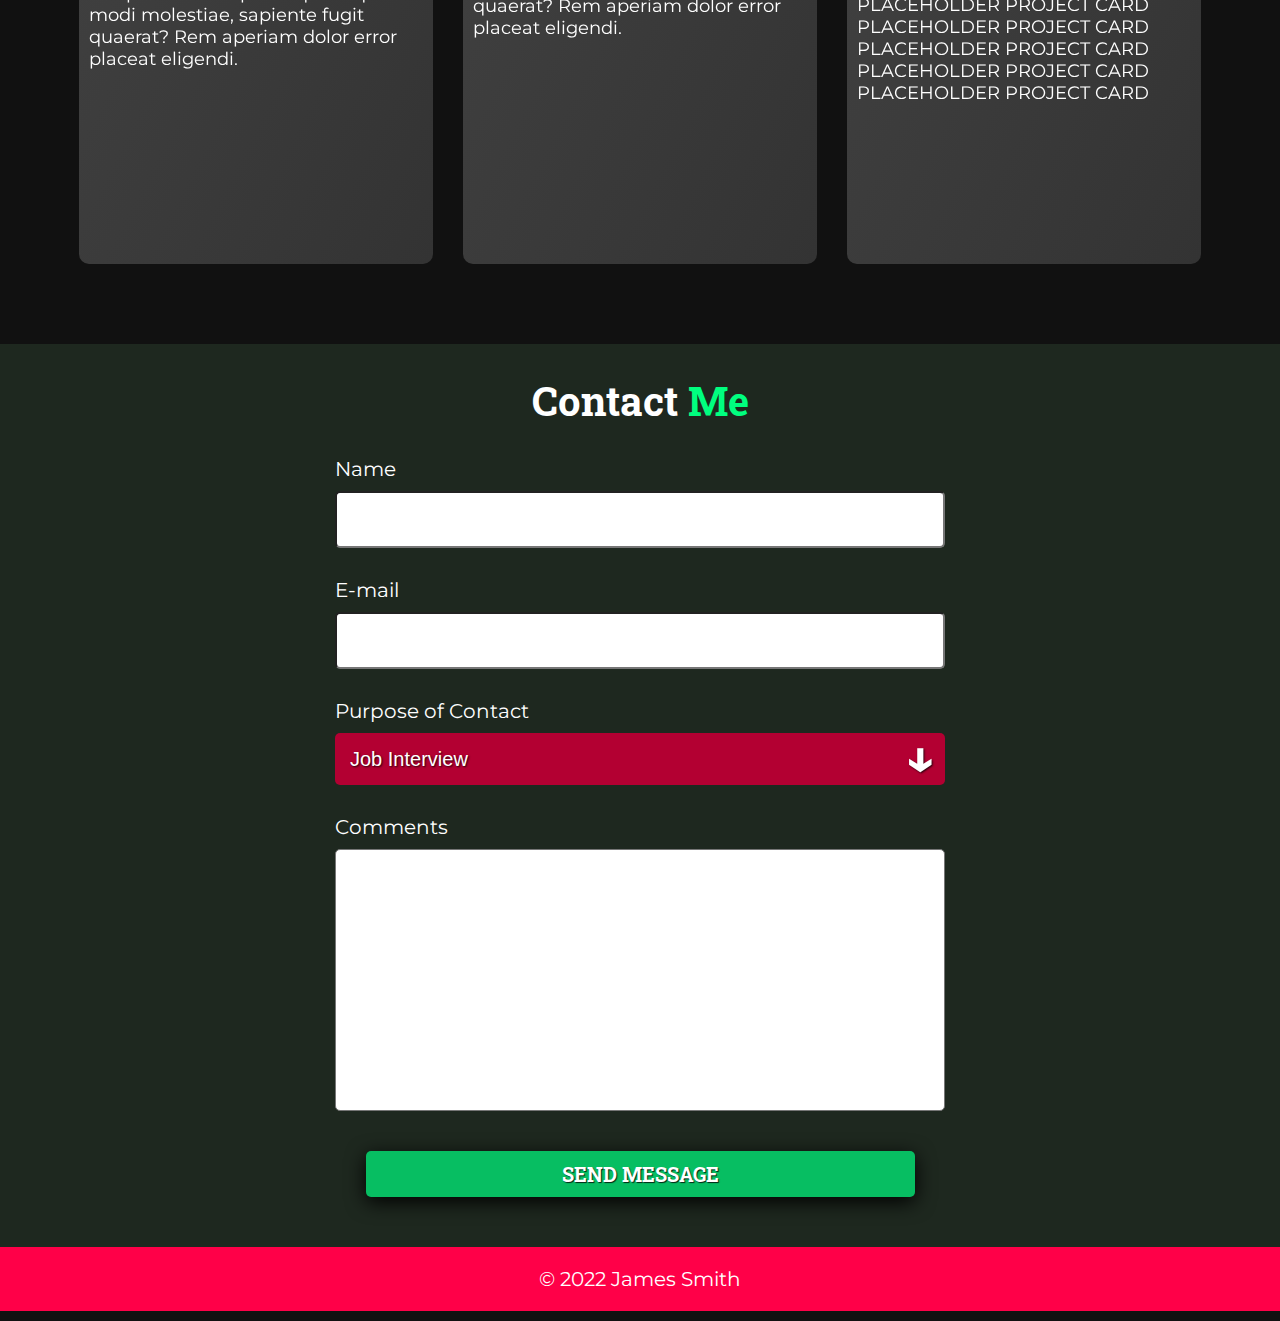
==== commit 8b83140f: "Implement mobile nav menu" ====
--- a/index.html
+++ b/index.html
@@ -25,6 +25,9 @@
   <body>
     <header class="hero">
       <div class="content">
+        <div class="hamburger">
+          <i class="fa-solid fa-bars"></i><i class="fa-solid fa-xmark"></i>
+        </div>
         <nav class="main-nav">
           <ul>
             <li><a href="#about-me">About Me</a></li>
@@ -237,5 +240,6 @@
       </p>
       <div class="close-button"><i class="fa-solid fa-circle-xmark"></i></div>
     </div>
+    <script src="index.js"></script>
   </body>
 </html>
--- a/css/main.css
+++ b/css/main.css
@@ -93,7 +93,7 @@
 }
 
 select {
-  background-color: #ff0048;
+  background-color: #b30032;
 }
 
 option {
@@ -164,7 +164,10 @@
   background-color: #07be62;
   z-index: 1;
   margin-left: -5%;
-  transform: translateY(calc(-100% - 3rem));
+  transform: translateY(-3rem);
+  -webkit-clip-path: circle(3.75rem at calc(100% - 7.75rem) 6.75rem);
+          clip-path: circle(3.75rem at calc(100% - 7.75rem) 6.75rem);
+  transition: all 0.4s;
 }
 .main-nav ul {
   position: absolute;
@@ -185,7 +188,7 @@
 .main-nav li a {
   cursor: pointer;
 }
-.main-nav li:hover {
+.main-nav li:hover, .main-nav li:active {
   background-color: #ff0048;
 }
 
@@ -208,9 +211,39 @@
   left: 50%;
   transform: translate(-50%, -50%);
 }
+.hero .content .hamburger {
+  height: 7.5rem;
+  width: 7.5rem;
+  position: fixed;
+  display: flex;
+  align-items: center;
+  justify-content: center;
+  cursor: pointer;
+  right: 5%;
+  background-color: #07be62;
+  border-radius: 50%;
+  z-index: 10;
+  font-size: 5rem;
+}
+.hero .content .hamburger .fa-xmark {
+  display: none;
+}
+.hero .content .hamburger i {
+  pointer-events: none;
+}
+.hero .content .hamburger.nav-active .fa-bars {
+  display: none;
+}
+.hero .content .hamburger.nav-active .fa-xmark {
+  display: inline-block;
+}
+.hero .content .hamburger.nav-active + nav {
+  -webkit-clip-path: circle(150% at 2.5% 95%);
+          clip-path: circle(150% at 2.5% 95%);
+}
 
 .about-me {
-  background-color: #251111;
+  background-color: #1e281f;
 }
 .about-me .content {
   width: 90%;
@@ -261,7 +294,7 @@
 }
 
 .contact-me {
-  background-color: #251111;
+  background-color: #1e281f;
 }
 .contact-me label {
   display: block;
@@ -275,12 +308,13 @@
 }
 .contact-me .select-group .select-icon {
   position: absolute;
-  top: 25%;
+  top: 35%;
   right: 1rem;
   font-size: 5rem;
   font-weight: bold;
   pointer-events: none;
   text-shadow: 1px 1px 2px rgba(0, 0, 0, 0.8);
+  transform: translateY(-5%);
 }
 .contact-me .input-group {
   position: relative;
@@ -332,6 +366,9 @@
 @media screen and (min-width: 601px) {
   .content {
     width: 80%;
+  }
+  .hero .content .hamburger {
+    display: none;
   }
   .about-me .content {
     width: 70%;
@@ -346,6 +383,8 @@
     margin-left: 0;
     width: 100%;
     padding-right: 3rem;
+    -webkit-clip-path: unset;
+            clip-path: unset;
   }
   .main-nav ul {
     display: inline-block;
@@ -362,6 +401,7 @@
     flex-basis: 30%;
     border-radius: 10px;
     padding: 2rem 0;
+    font-size: 2rem;
   }
   .hero {
     height: 75vh;
@@ -385,6 +425,9 @@
   }
   .hero {
     height: 90vh;
+  }
+  .main-nav ul li {
+    font-size: 2.5rem;
   }
   .about-me .content {
     width: 50%;
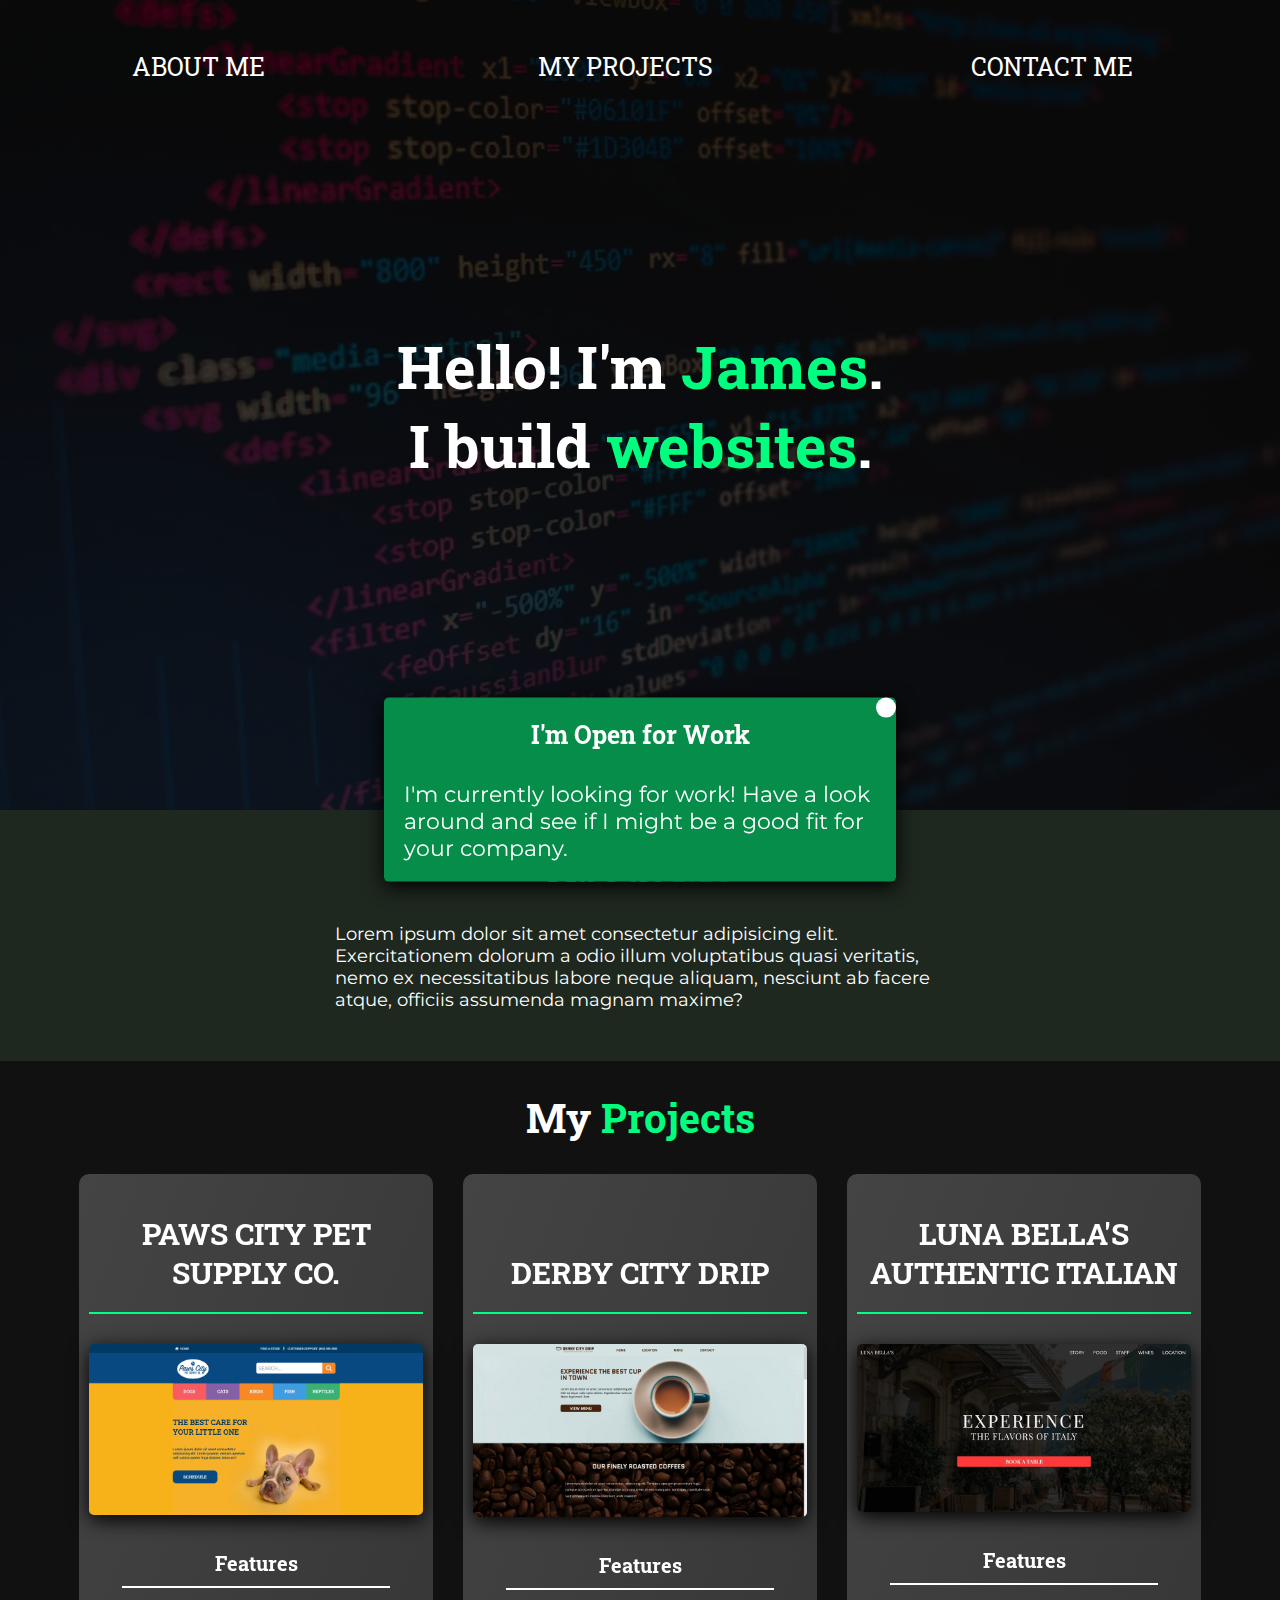
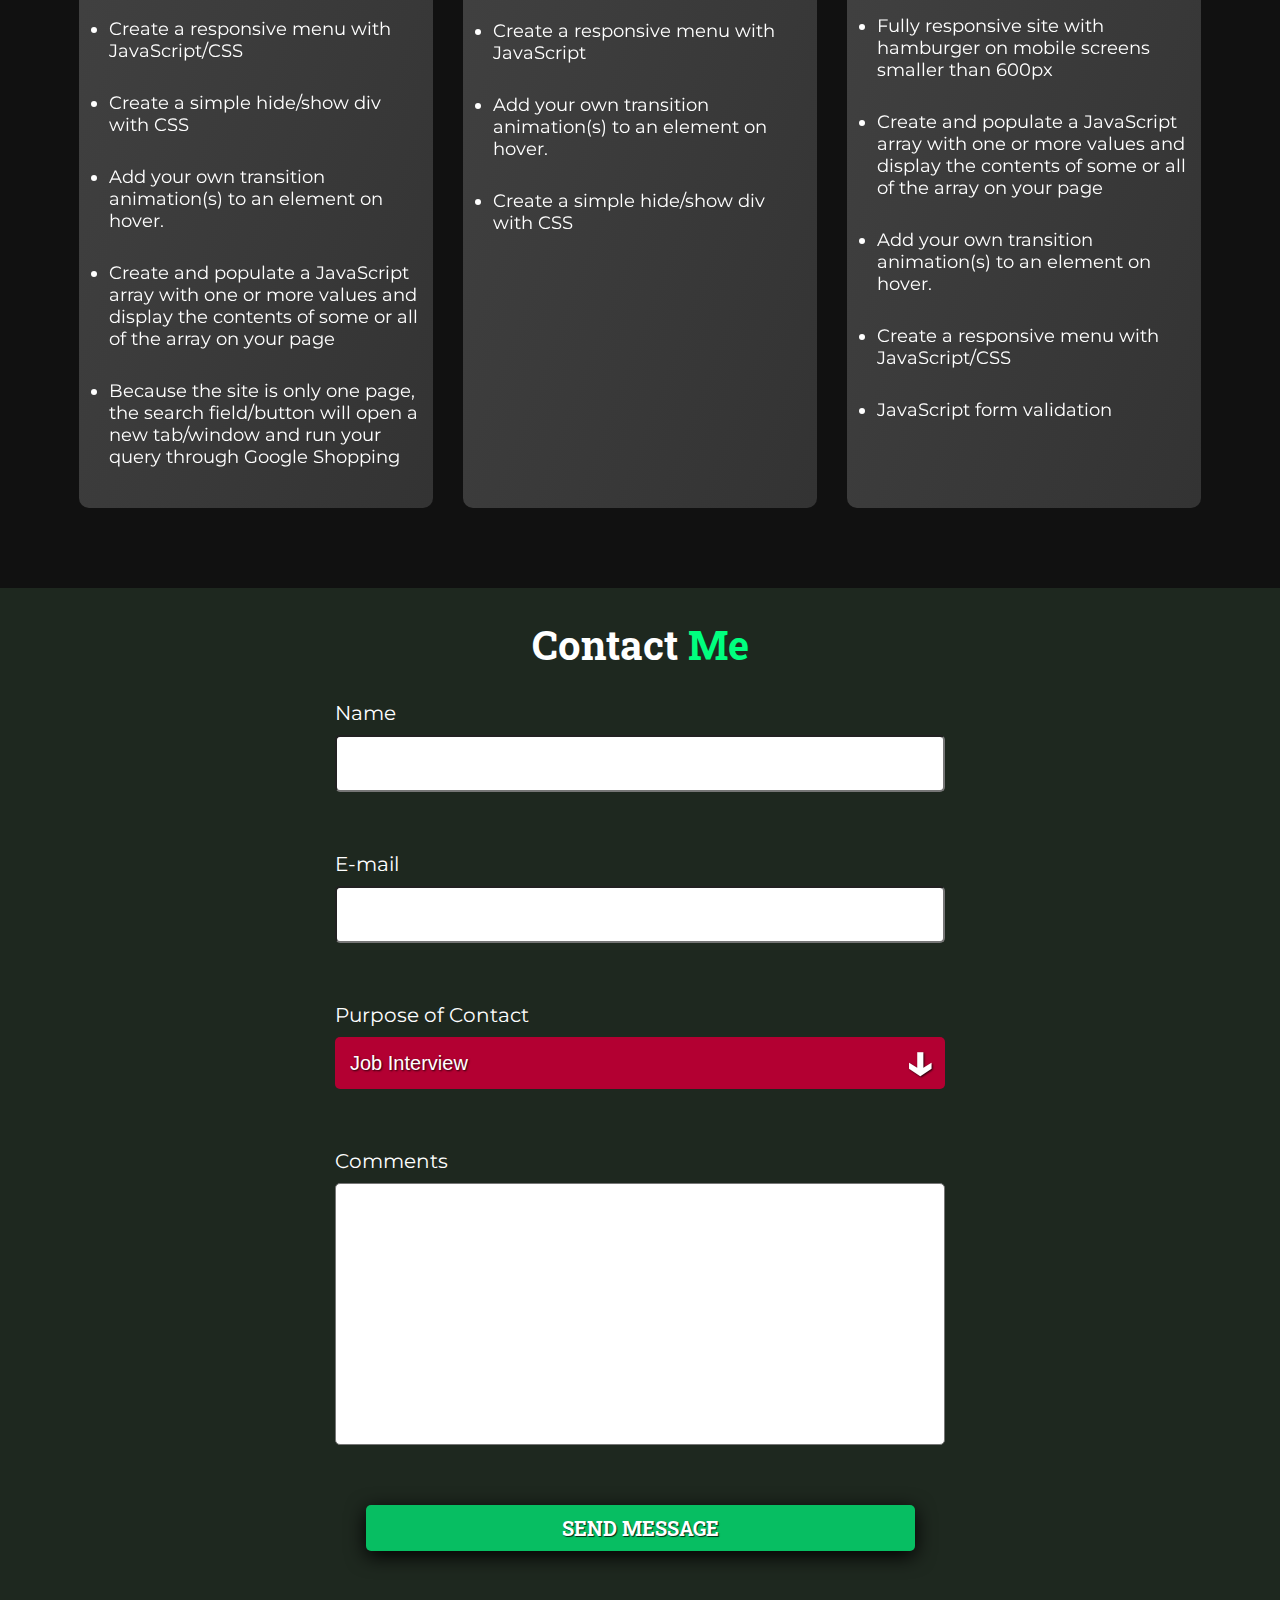
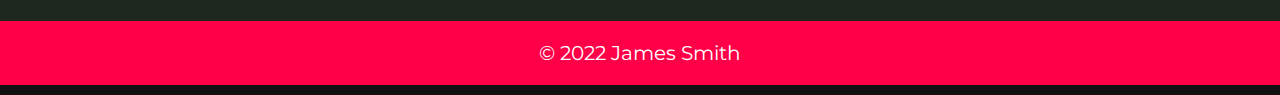
==== commit 8847b11e: "Add simple JS form validation to porfolio contact form" ====
--- a/index.html
+++ b/index.html
@@ -71,12 +71,24 @@
                 src="assets/images/paws-city-photo-sm.png"
                 alt="A screenshot of the Paws City Pet Supply Co. website."
               />
-              <p>
-                Lorem ipsum, dolor sit amet consectetur adipisicing elit. Porro
-                perferendis cum officia quas! Nihil tempora dolor repellat quo
-                atque modi molestiae, sapiente fugit quaerat? Rem aperiam dolor
-                error placeat eligendi.
-              </p>
+              <h4>Features</h4>
+              <ul>
+                <li>Create a responsive menu with JavaScript/CSS</li>
+                <li>Create a simple hide/show div with CSS</li>
+                <li>
+                  Add your own transition animation(s) to an element on hover.
+                </li>
+                <li>
+                  Create and populate a JavaScript array with one or more values
+                  and display the contents of some or all of the array on your
+                  page
+                </li>
+                <li>
+                  Because the site is only one page, the search field/button
+                  will open a new tab/window and run your query through Google
+                  Shopping
+                </li>
+              </ul>
             </div>
             <div class="card-back">
               <div class="links">
@@ -112,12 +124,14 @@
                 src="assets/images/derby-city-sm.png"
                 alt="A screenshot of the Derby City Drip website."
               />
-              <p>
-                Lorem ipsum, dolor sit amet consectetur adipisicing elit. Porro
-                perferendis cum officia quas! Nihil tempora dolor repellat quo
-                atque modi molestiae, sapiente fugit quaerat? Rem aperiam dolor
-                error placeat eligendi.
-              </p>
+              <h4>Features</h4>
+              <ul>
+                <li>Create a responsive menu with JavaScript</li>
+                <li>
+                  Add your own transition animation(s) to an element on hover.
+                </li>
+                <li>Create a simple hide/show div with CSS</li>
+              </ul>
             </div>
             <div class="card-back">
               <div class="links">
@@ -141,28 +155,48 @@
           <div class="project-card">
             <div class="card-front">
               <h3>Luna Bella's Authentic Italian</h3>
-              <img src="assets/images/luna-bela-md.png" />
-              <p>
-                PLACEHOLDER PROJECT CARD<br />
-                PLACEHOLDER PROJECT CARD<br />
-                PLACEHOLDER PROJECT CARD<br />
-                PLACEHOLDER PROJECT CARD<br />
-                PLACEHOLDER PROJECT CARD<br />
-                PLACEHOLDER PROJECT CARD<br />
-              </p>
+              <img
+                srcset="
+                  assets/images/luna-sm.webp 442w,
+                  assets/images/luna-md.webp 726w,
+                  assets/images/luna-lg.webp 952w
+                "
+                sizes="(max-width:600px) 442px,
+                       (min-width:601px) and (max-width:999px) 726px,
+                       952px"
+                src="assets/images/luna-sm.png"
+                alt="A screenshot of the Luna Bella's Authentic Italian website."
+              />
+              <h4>Features</h4>
+              <ul>
+                <li>
+                  Fully responsive site with hamburger on mobile screens smaller
+                  than 600px
+                </li>
+                <li>
+                  Create and populate a JavaScript array with one or more values
+                  and display the contents of some or all of the array on your
+                  page
+                </li>
+                <li>
+                  Add your own transition animation(s) to an element on hover.
+                </li>
+                <li>Create a responsive menu with JavaScript/CSS</li>
+                <li>JavaScript form validation</li>
+              </ul>
             </div>
             <div class="card-back">
               <div class="links">
                 <a
                   class="btn"
-                  href="#"
+                  href="luna-bellas/index.html"
                   target="_blank"
                   rel="noopener noreferrer"
                   >View Site</a
                 >
                 <a
                   class="btn"
-                  href="#"
+                  href="https://github.com/Kalebur/luna-bellas-authentic-italian"
                   target="_blank"
                   rel="noopener noreferrer"
                   >View GitHub Repo</a
@@ -227,11 +261,14 @@
               >Message must be at least 2 letters.</span
             >
           </div>
-          <a href="javascript:void(0);" class="btn">Send Message</a>
+          <a class="btn" id="btn-send-message" href="#btn-send-message"
+            ><span class="message-icon"
+              ><i class="fa-solid fa-envelope"></i></span
+            ><span class="btn-text">Send Message</span></a
+          >
         </form>
       </div>
     </section>
-    <footer>&copy; 2022 James Smith</footer>
     <div class="alert-box">
       <h3>I'm Open for Work</h3>
       <p>
@@ -240,6 +277,7 @@
       </p>
       <div class="close-button"><i class="fa-solid fa-circle-xmark"></i></div>
     </div>
+    <footer>&copy; 2022 James Smith</footer>
     <script src="index.js"></script>
   </body>
 </html>
--- a/css/main.css
+++ b/css/main.css
@@ -1,3 +1,53 @@
+@-webkit-keyframes send-message {
+  0% {
+    display: block;
+    opacity: 0;
+  }
+  40% {
+    left: calc(50% - 1.25rem);
+  }
+  45% {
+    top: 120%;
+  }
+  50% {
+    left: 40%;
+    top: 120%;
+    opacity: 1;
+  }
+  75% {
+    opacity: 0;
+  }
+  100% {
+    opacity: 0;
+    left: 110%;
+    top: 120%;
+  }
+}
+@keyframes send-message {
+  0% {
+    display: block;
+    opacity: 0;
+  }
+  40% {
+    left: calc(50% - 1.25rem);
+  }
+  45% {
+    top: 120%;
+  }
+  50% {
+    left: 40%;
+    top: 120%;
+    opacity: 1;
+  }
+  75% {
+    opacity: 0;
+  }
+  100% {
+    opacity: 0;
+    left: 110%;
+    top: 120%;
+  }
+}
 .btn {
   width: 90%;
   display: block;
@@ -276,15 +326,30 @@
   text-transform: uppercase;
   margin-top: 3rem;
   position: relative;
-}
-.projects-container .project-card .card-front h3::after {
-  content: "";
-  width: 90%;
-  height: 2px;
-  background-color: #07be62;
-  position: absolute;
-  bottom: -5px;
-  left: 5%;
+  min-height: 10rem;
+  border-bottom: 2px solid #00ff7f;
+  display: flex;
+  align-items: flex-end;
+  justify-content: center;
+  padding-bottom: 2rem;
+  font-size: 3rem;
+}
+.projects-container .project-card .card-front h4 {
+  border-bottom: 2px solid #fff;
+  width: 80%;
+  margin: 0 auto;
+  margin-bottom: 3rem;
+  padding-bottom: 1rem;
+  font-size: 2rem;
+}
+.projects-container .project-card .card-front ul {
+  margin-bottom: 3rem;
+}
+.projects-container .project-card .card-front ul li {
+  list-style: disc;
+  margin-left: 2rem;
+  margin-bottom: 3rem;
+  font-size: 1.8rem;
 }
 .projects-container .project-card .card-back {
   position: relative;
@@ -318,28 +383,61 @@
 }
 .contact-me .input-group {
   position: relative;
+  margin-bottom: 6rem;
+}
+.contact-me .input-group input.invalid,
+.contact-me .input-group textarea.invalid {
+  border: 5px solid red;
+  box-shadow: 0 0 10rem red;
+}
+.contact-me .input-group input.invalid + .validation-info,
+.contact-me .input-group textarea.invalid + .validation-info {
+  display: block;
 }
 .contact-me .input-group .validation-info {
   display: none;
   position: absolute;
   right: 0;
-  bottom: -2rem;
-  font-size: 1.2rem;
-}
-.contact-me .input-group .validation-info.displayed {
+  bottom: -4rem;
+  font-size: 1.8rem;
+}
+.contact-me #btn-send-message {
+  position: relative;
+  margin: 4rem auto;
+}
+.contact-me #btn-send-message .message-icon {
+  font-size: 4rem;
+  display: none;
+  position: absolute;
+  left: calc(50% - 1.25rem);
+  top: calc(50% - 2.5rem);
+}
+.contact-me #btn-send-message .message-icon.displayed {
   display: block;
+  -webkit-animation-name: send-message;
+          animation-name: send-message;
+  -webkit-animation-duration: 2s;
+          animation-duration: 2s;
+  -webkit-animation-fill-mode: forwards;
+          animation-fill-mode: forwards;
 }
 
 .alert-box {
   position: fixed;
-  width: 50%;
+  width: 75%;
   left: 50%;
-  background-color: #07be62;
+  bottom: 0;
+  background-color: #058d49;
   padding: 2rem;
   border-radius: 5px;
-  bottom: 0;
   transform: translate(-50%, 100%);
   box-shadow: 0 5px 20px black;
+  transition: all 0.4s;
+  transition-delay: 0s;
+}
+.alert-box.displayed {
+  transform: translate(-50%, -10%);
+  transition-delay: 1s;
 }
 .alert-box .close-button {
   font-size: 3rem;
@@ -373,6 +471,10 @@
   .about-me .content {
     width: 70%;
     font-size: 1.8rem;
+  }
+  .alert-box {
+    width: 60%;
+    font-size: 2rem;
   }
   .main-nav {
     background-color: transparent;
@@ -411,8 +513,8 @@
     grid-template-columns: repeat(2, 1fr);
     gap: 3rem;
   }
-  .projects-container .card-front p {
-    margin-bottom: 5rem;
+  .projects-container .project-card .card-front h3 {
+    font-size: 3rem;
   }
   .projects-container .card-back {
     position: relative;
@@ -422,6 +524,10 @@
 @media screen and (min-width: 1000px) {
   .content {
     width: 50%;
+  }
+  .alert-box {
+    width: 40%;
+    font-size: 2.2rem;
   }
   .hero {
     height: 90vh;
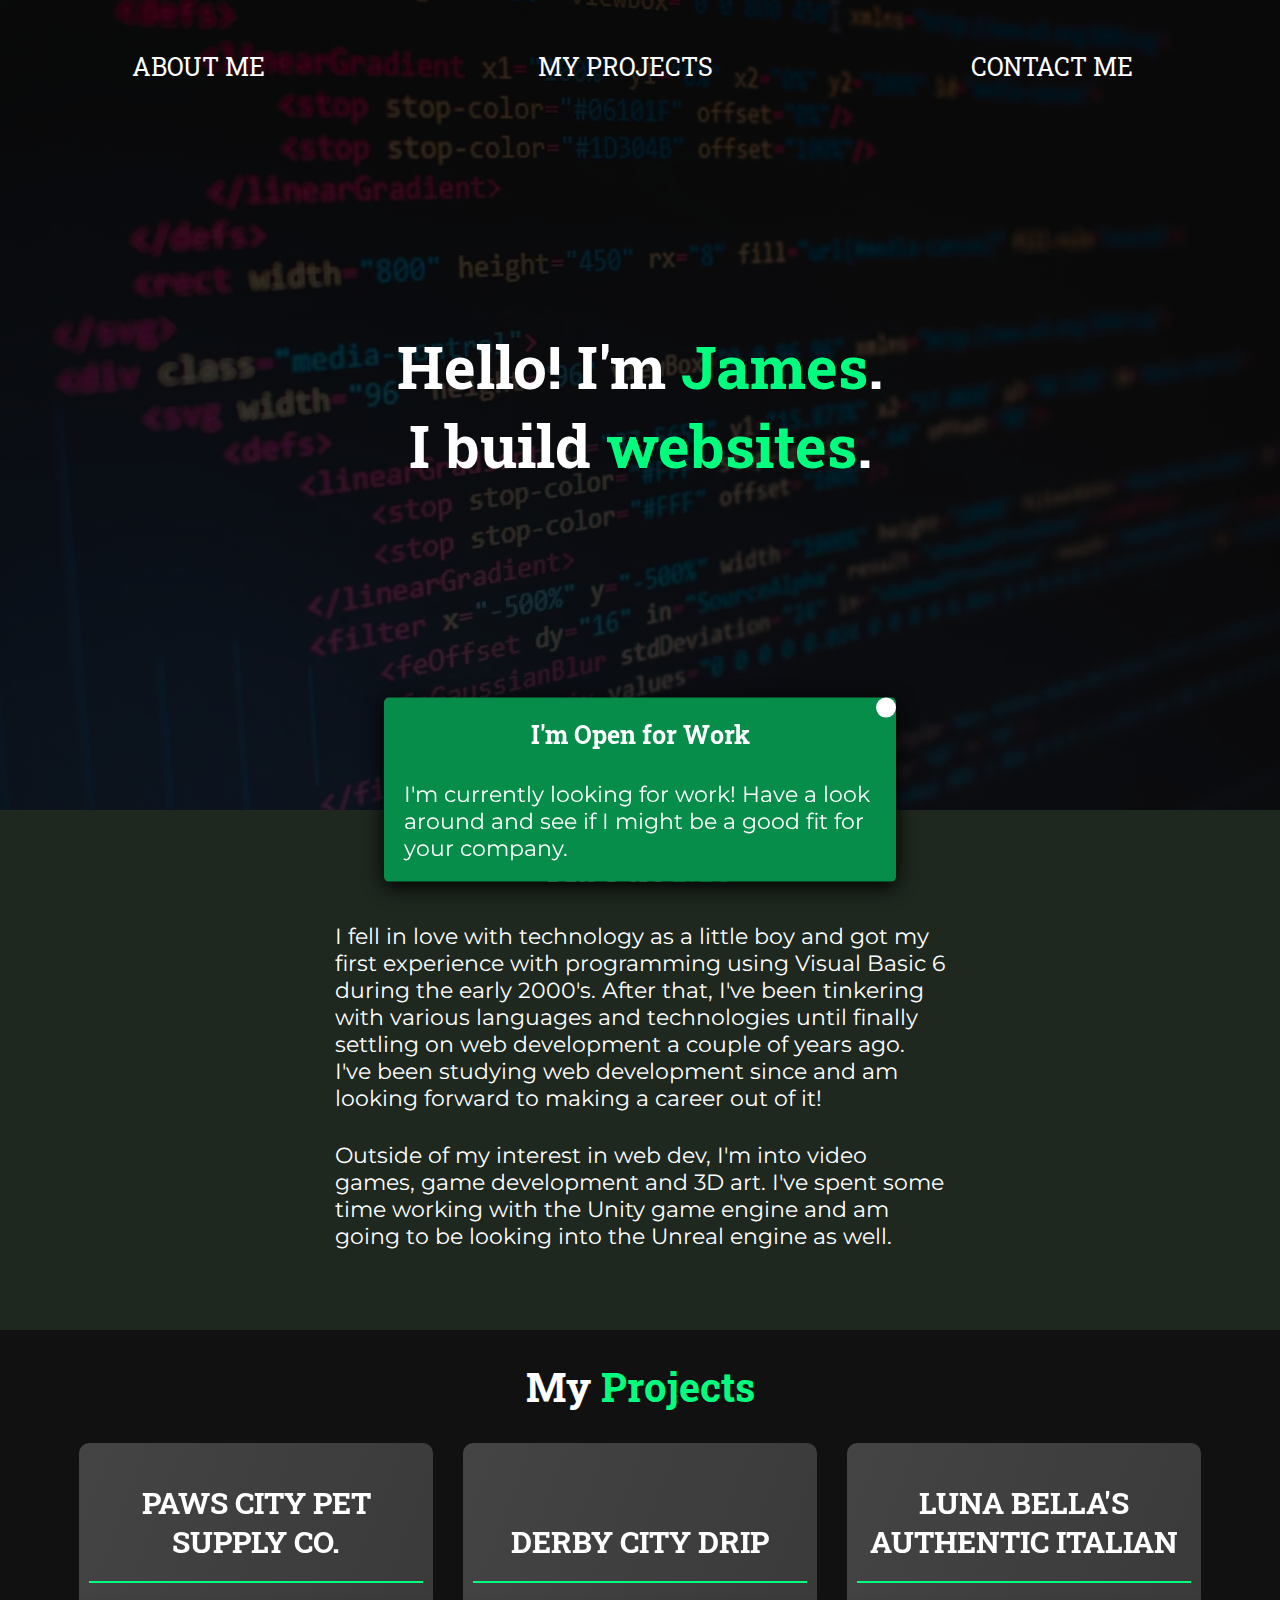
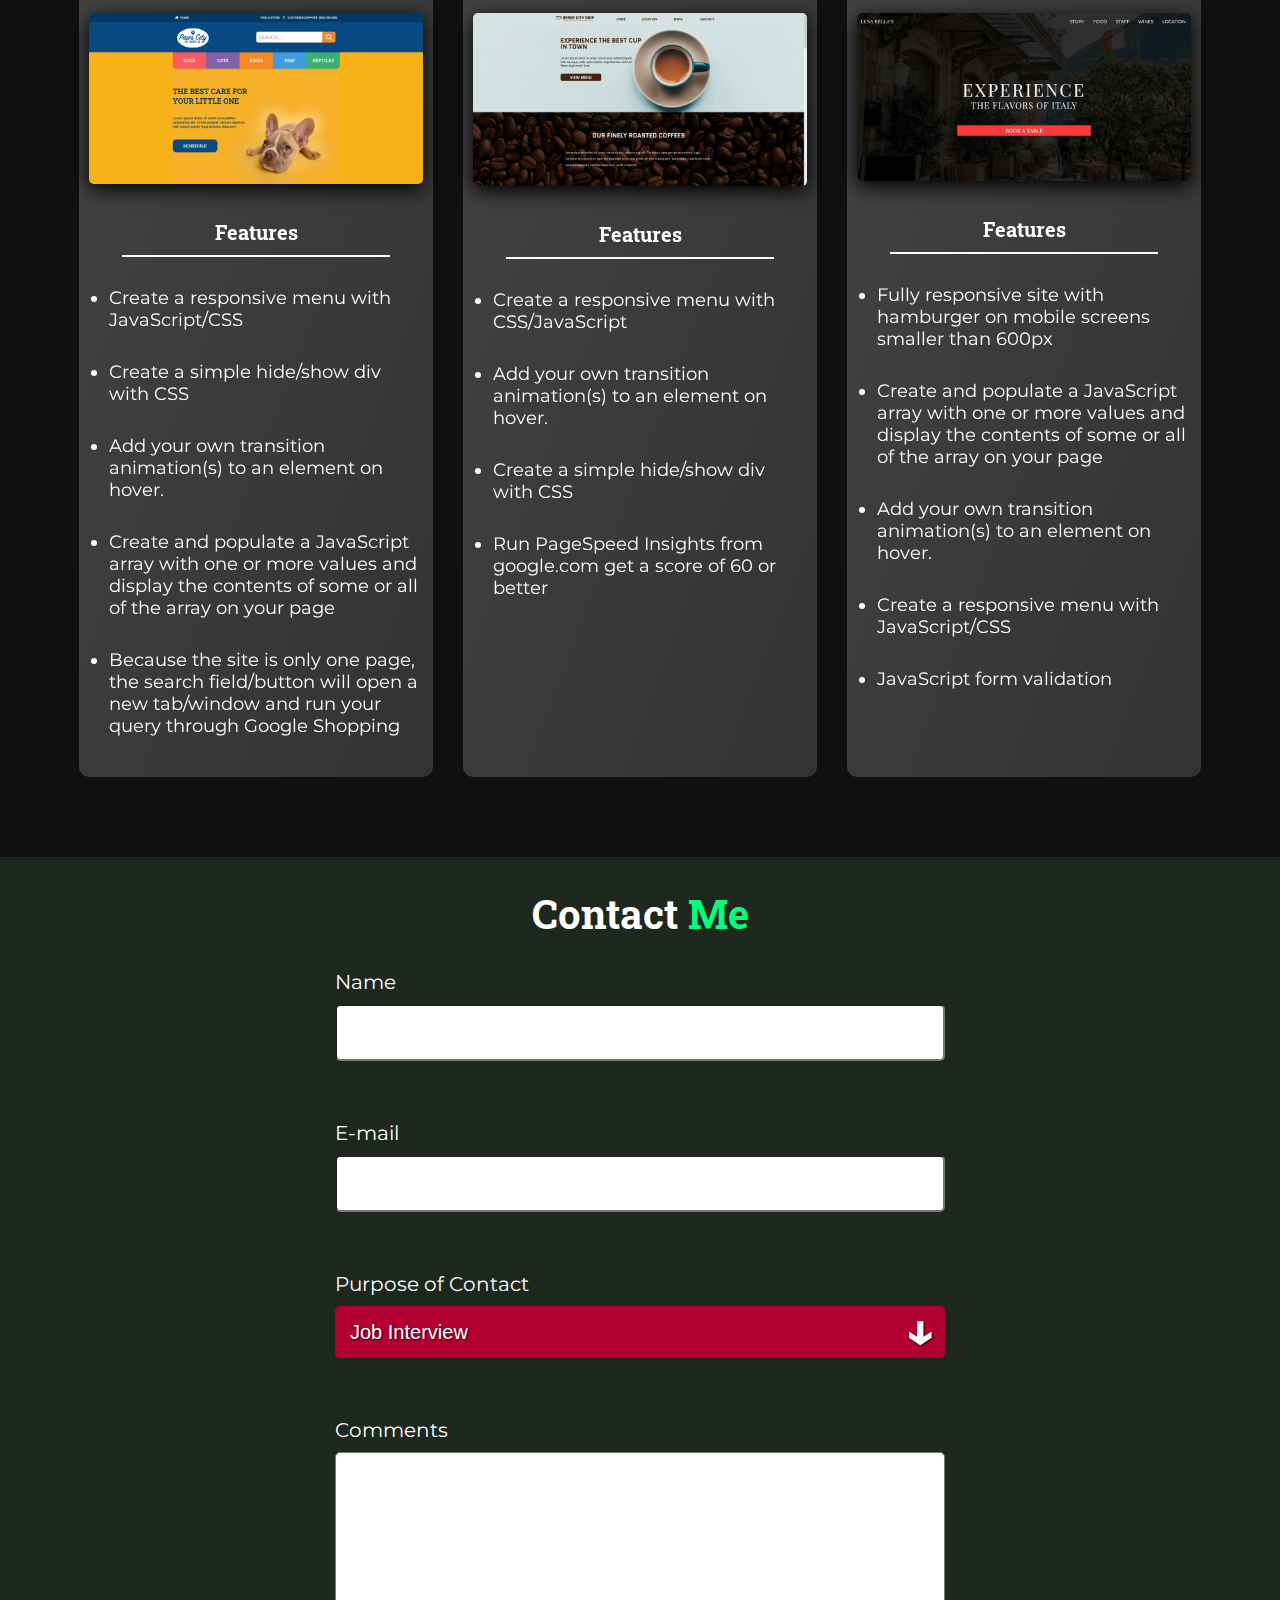
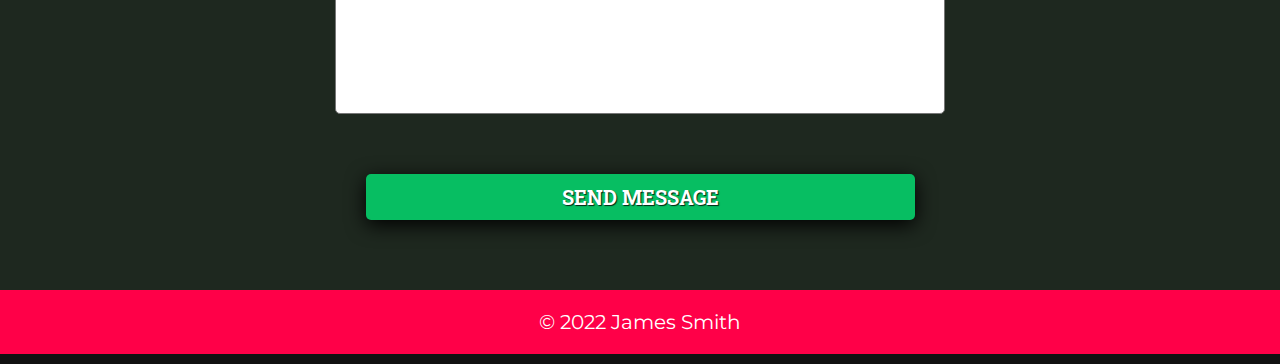
==== commit 7d6fccde: "Update text in about me section of portfolio" ====
--- a/index.html
+++ b/index.html
@@ -45,10 +45,17 @@
       <div class="content">
         <h2>About <span class="colored-text">Me</span></h2>
         <p>
-          Lorem ipsum dolor sit amet consectetur adipisicing elit.
-          Exercitationem dolorum a odio illum voluptatibus quasi veritatis, nemo
-          ex necessitatibus labore neque aliquam, nesciunt ab facere atque,
-          officiis assumenda magnam maxime?
+          I fell in love with technology as a little boy and got my first
+          experience with programming using Visual Basic 6 during the early
+          2000's. After that, I've been tinkering with various languages and
+          technologies until finally settling on web development a couple of
+          years ago. I've been studying web development since and am looking
+          forward to making a career out of it!
+        </p>
+        <p>
+          Outside of my interest in web dev, I'm into video games, game
+          development and 3D art. I've spent some time working with the Unity
+          game engine and am going to be looking into the Unreal engine as well.
         </p>
       </div>
     </section>
@@ -126,11 +133,15 @@
               />
               <h4>Features</h4>
               <ul>
-                <li>Create a responsive menu with JavaScript</li>
+                <li>Create a responsive menu with CSS/JavaScript</li>
                 <li>
                   Add your own transition animation(s) to an element on hover.
                 </li>
                 <li>Create a simple hide/show div with CSS</li>
+                <li>
+                  Run PageSpeed Insights from google.com get a score of 60 or
+                  better
+                </li>
               </ul>
             </div>
             <div class="card-back">
--- a/css/main.css
+++ b/css/main.css
@@ -1,28 +1,3 @@
-@-webkit-keyframes send-message {
-  0% {
-    display: block;
-    opacity: 0;
-  }
-  40% {
-    left: calc(50% - 1.25rem);
-  }
-  45% {
-    top: 120%;
-  }
-  50% {
-    left: 40%;
-    top: 120%;
-    opacity: 1;
-  }
-  75% {
-    opacity: 0;
-  }
-  100% {
-    opacity: 0;
-    left: 110%;
-    top: 120%;
-  }
-}
 @keyframes send-message {
   0% {
     display: block;
@@ -136,9 +111,7 @@
   border: none;
   outline: none;
   color: #fff;
-  -webkit-appearance: none;
-     -moz-appearance: none;
-          appearance: none;
+  appearance: none;
   cursor: pointer;
 }
 
@@ -215,8 +188,7 @@
   z-index: 1;
   margin-left: -5%;
   transform: translateY(-3rem);
-  -webkit-clip-path: circle(3.75rem at calc(100% - 7.75rem) 6.75rem);
-          clip-path: circle(3.75rem at calc(100% - 7.75rem) 6.75rem);
+  clip-path: circle(3.75rem at calc(100% - 7.75rem) 6.75rem);
   transition: all 0.4s;
 }
 .main-nav ul {
@@ -288,8 +260,7 @@
   display: inline-block;
 }
 .hero .content .hamburger.nav-active + nav {
-  -webkit-clip-path: circle(150% at 2.5% 95%);
-          clip-path: circle(150% at 2.5% 95%);
+  clip-path: circle(150% at 2.5% 95%);
 }
 
 .about-me {
@@ -299,6 +270,9 @@
   width: 90%;
   margin: 0 auto;
   padding-bottom: 5rem;
+}
+.about-me .content p {
+  margin-bottom: 3rem;
 }
 
 .projects-container {
@@ -414,12 +388,9 @@
 }
 .contact-me #btn-send-message .message-icon.displayed {
   display: block;
-  -webkit-animation-name: send-message;
-          animation-name: send-message;
-  -webkit-animation-duration: 2s;
-          animation-duration: 2s;
-  -webkit-animation-fill-mode: forwards;
-          animation-fill-mode: forwards;
+  animation-name: send-message;
+  animation-duration: 2s;
+  animation-fill-mode: forwards;
 }
 
 .alert-box {
@@ -485,8 +456,7 @@
     margin-left: 0;
     width: 100%;
     padding-right: 3rem;
-    -webkit-clip-path: unset;
-            clip-path: unset;
+    clip-path: unset;
   }
   .main-nav ul {
     display: inline-block;
@@ -537,6 +507,7 @@
   }
   .about-me .content {
     width: 50%;
+    font-size: 2.2rem;
   }
   .my-projects .content {
     width: 90%;
@@ -544,8 +515,7 @@
   .my-projects .content .projects-container {
     display: grid;
     grid-template-columns: repeat(3, 1fr);
-    -moz-column-gap: 3rem;
-         column-gap: 3rem;
+    column-gap: 3rem;
   }
   .my-projects .content .projects-container .project-card {
     border-radius: 5px;
@@ -568,8 +538,7 @@
   .my-projects .content .projects-container .project-card .card-front {
     width: 100%;
     height: 100%;
-    -webkit-backface-visibility: hidden;
-            backface-visibility: hidden;
+    backface-visibility: hidden;
     background: linear-gradient(to bottom right, #444, #333);
   }
   .my-projects .content .projects-container .project-card .card-front p {
@@ -583,8 +552,7 @@
     left: 0;
     background: linear-gradient(to bottom right, #444, #222);
     transform: rotateY(180deg);
-    -webkit-backface-visibility: hidden;
-            backface-visibility: hidden;
+    backface-visibility: hidden;
   }
   .my-projects .content .projects-container .project-card .card-back .links {
     width: 80%;
